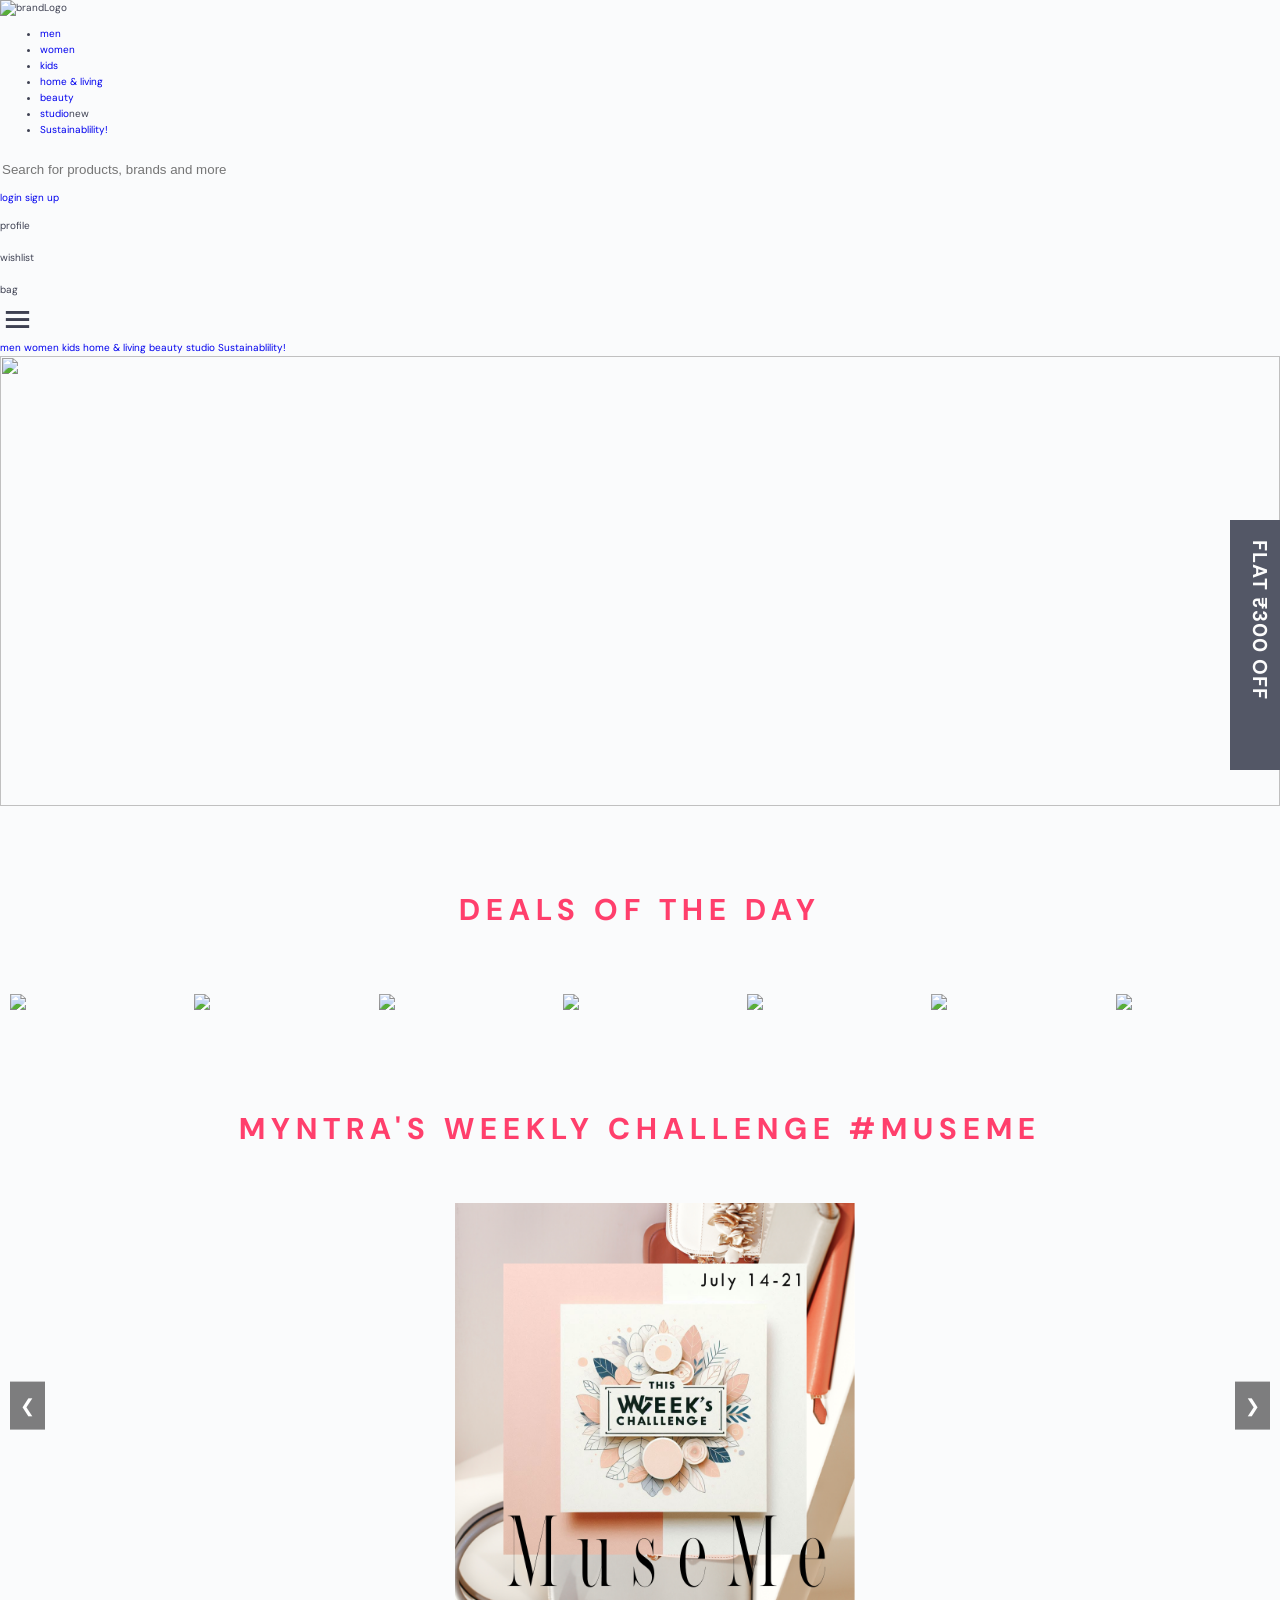
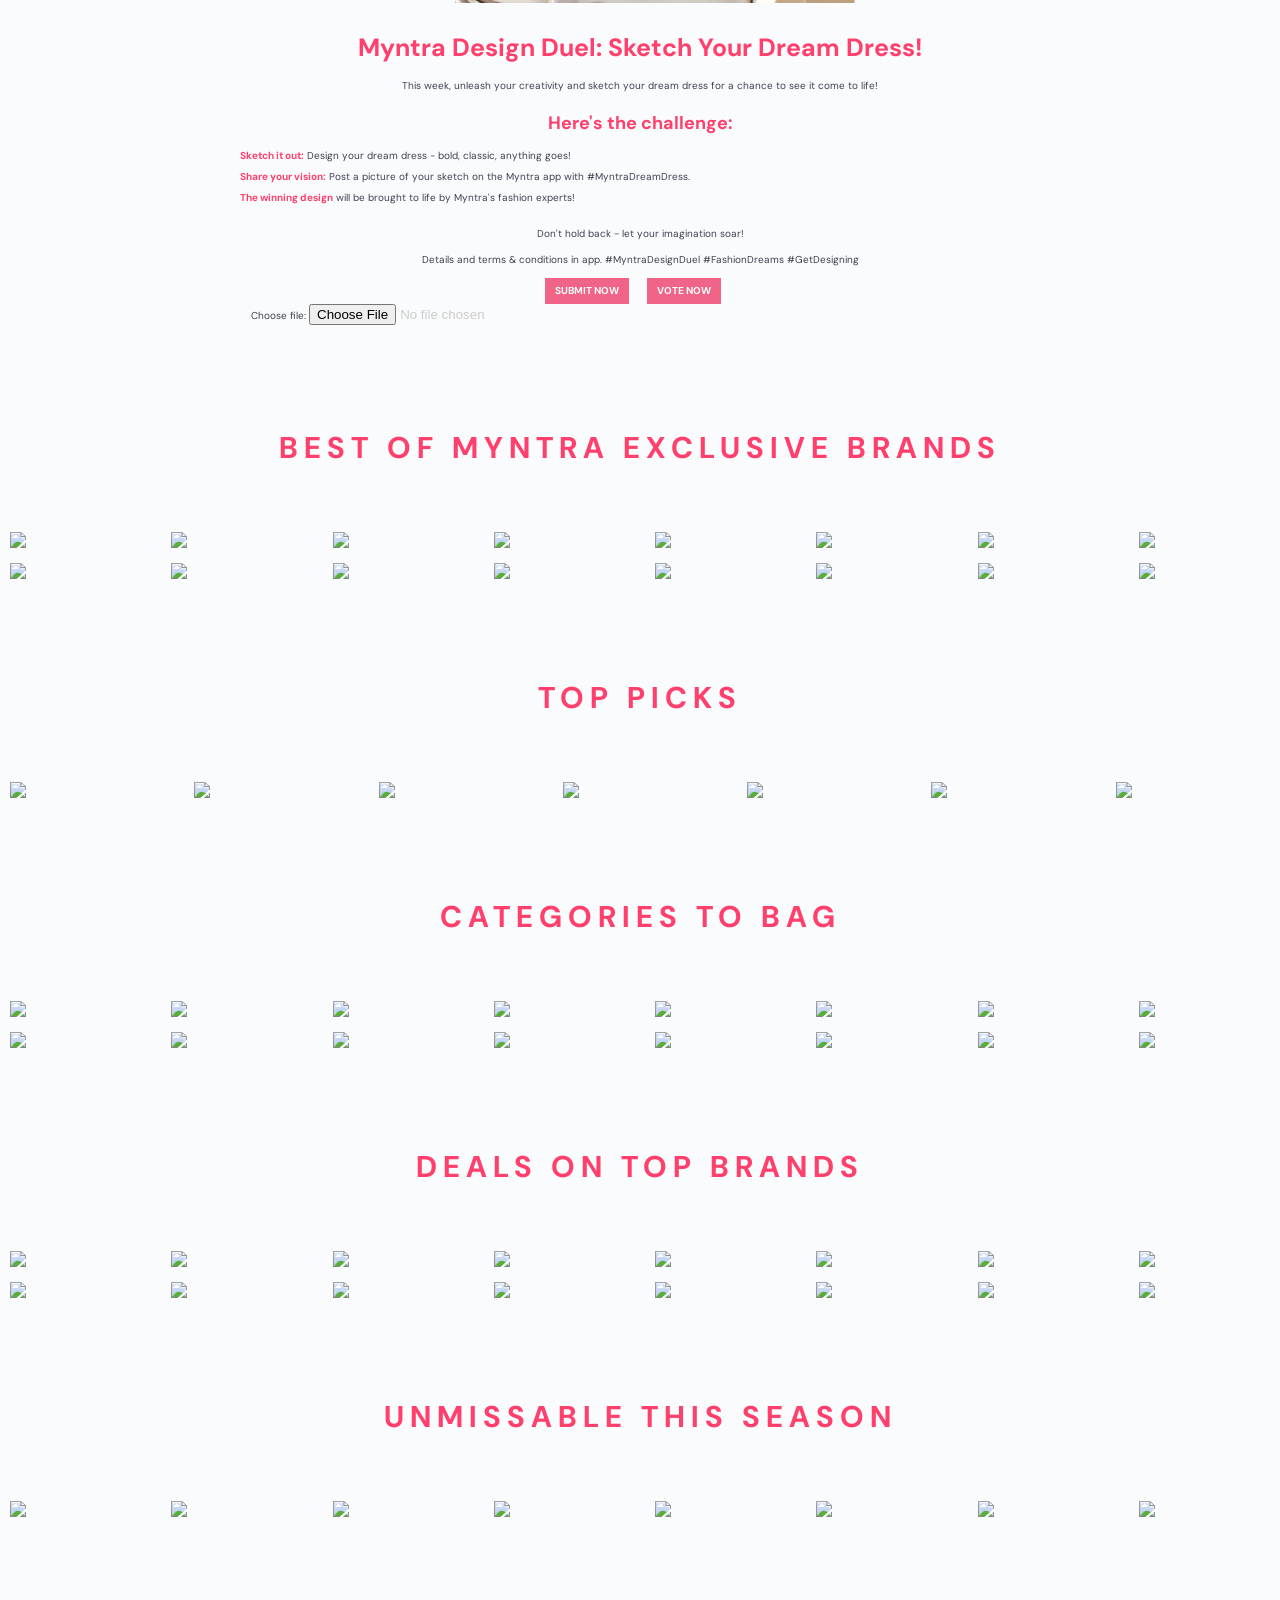
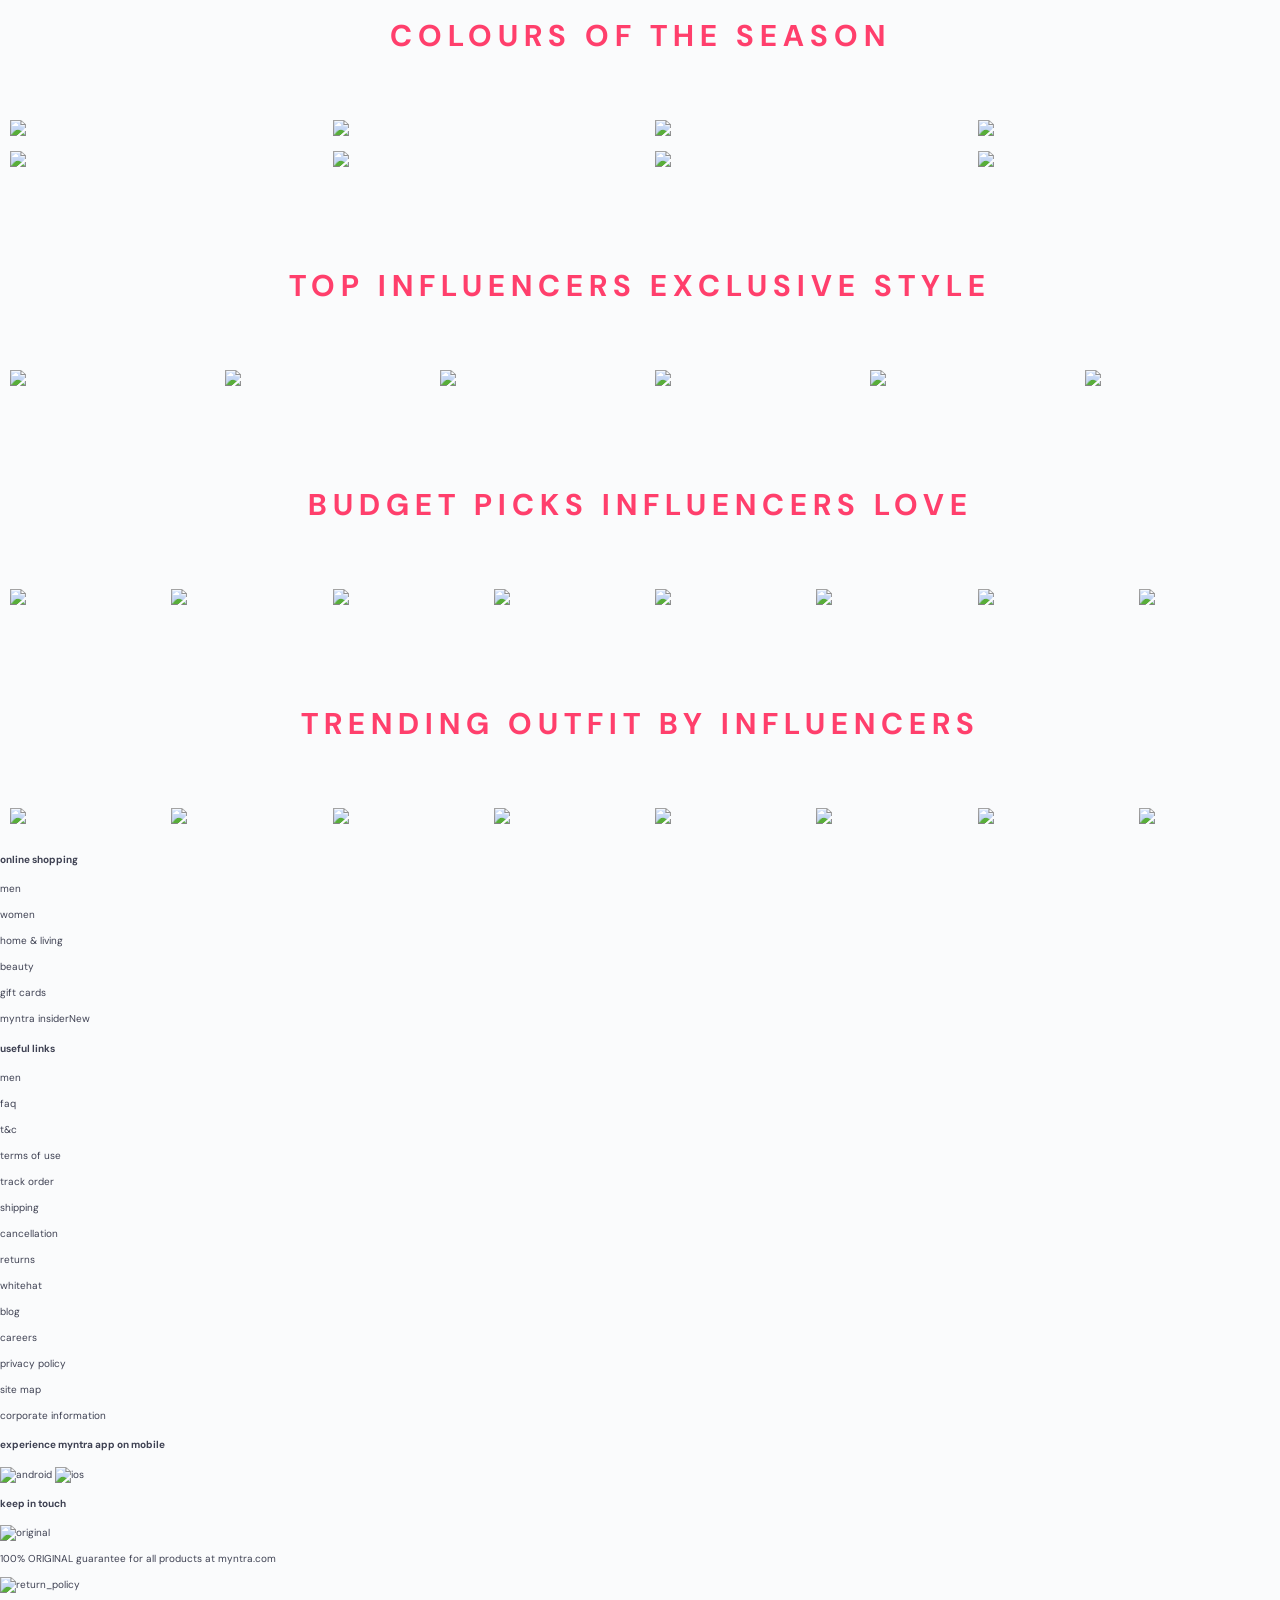
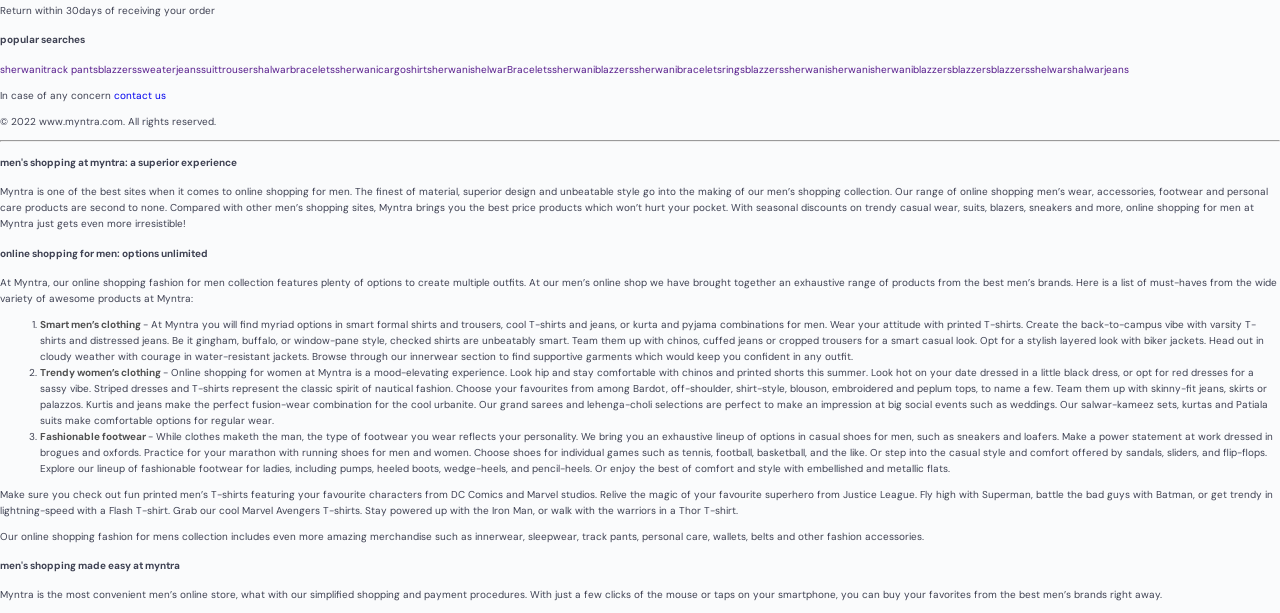
==== myntra/Landingpage/index.html @ 6e0d0359 "Add files via upload" ====
<!DOCTYPE html>
<html lang="en">

<head>
    <meta charset="UTF-8">
    <meta http-equiv="X-UA-Compatible" content="IE=edge">
    <meta name="viewport" content="width=device-width, initial-scale=1.0">
    <title>www.myntra.com</title>
     <!-- FAVICON -->
     <link rel="shortcut icon" type="image/png" href="/Common Files/image/favicon.png">
    <!-- ALL CSS LINK -->
    <link rel="stylesheet" href="/Common Files/style.css">
    <link href='https://unpkg.com/boxicons@2.1.2/css/boxicons.min.css' rel='stylesheet'>
    <link rel="stylesheet" href="navbar.css">
    <link rel="stylesheet" href="header.css">
    <!-- FONT-AWESOME -->
    <script src="https://kit.fontawesome.com/72215895a8.js" crossorigin="anonymous"></script>
    <style>
        #section_1 img{
            width: unset;
        }
        ol > li > span{
            color: #505050;
            font-weight: 700;
        }
    </style>
</head>

<body>
    <div id="flatdiscount">
        <i id="sidePanel" class="fa-solid fa-caret-left"></i>
        <h1>FLAT ₹300 OFF</h1>
    </div>

    <!-- HEADER MENU SECTION -->
    <header>
        <div id="logo">
            <img src="/Common Files/image/myntra-removebg-preview.png" alt="brandLogo" id="landingPage">
        </div>
        <ul id="nav_bar">
            <li id="megamenu_container"><a href="../Homepages/menHomePage.html">men</a></li>
            <li><a href="../Homepages/womenHomePage.html">women</a></li>
            <li><a href="#">kids</a></li>
            <li><a href="../Homepages/homeLiving.html">home & living</a></li>
            <li><a href="#">beauty</a></li>
            <li id="studio"><a href="#">studio</a><span>new</span></li>
            <li><a href="../Homepages/sustainability.html">Sustainablility!</a></li>
        </ul> 
        <div id="search">
            <input type="text" id="search_bar" placeholder="Search for products, brands and more">
            <i class="fa-solid fa-magnifying-glass" id="search_icon"></i>
        </div>
        <div id="right_icon">
            <div id="reggDropdown">
                <!-- DROPDOWN MENU TO BE CREATED FOR LOGIN AND SIGNUP -->
              <div id="drop">
                  <a href="/Profile/profile.html" class="dropList">login</a>
                  <a href="/Profile/signup.html" class="dropList">sign up</a>
              </div>

              <i class="fa-regular fa-user"></i>
              <span>profile</span>
          </div>
            <div>
                <i class="fa-regular fa-heart"></i>
                <span>wishlist</span>
            </div>
            <div>
                <i class="fa-solid fa-bag-shopping"></i>
                <span>bag</span>
            </div>
        </div>
                   <!-- TOGGLE MENU -->
                   <div id="toggle">
                    <i class='bx bx-menu dropbtn' onclick="myFunction()"></i>
                    <div id="myDropdown" class="dropdown-content">
                        <div class="top">
                            <a href="../Homepages/menHomePage.html">men</a>
                            <a href="../Homepages/womenHomePage.html">women</a>
                            <a href="#">kids</a>
                            <a href="../Homepages/homeLiving.html">home & living</a>
                            <a href="#">beauty</a>
                            <a href="#">studio</a>
                            <a href="../Homepages/sustainability.html">Sustainablility!</a>
                        </div>
                        <div class="bottom">
                            <i class="fa-regular fa-user fa_user" id="profile"></i>
                            <i class="fa-regular fa-heart fa_wishlist"></i>
                            <i class="fa-solid fa-bag-shopping fa_cart"></i>
                        </div>               
                    </div>
                </div>
    </header>

    
    <div class="slider">
        <div class="slides">
            <!--radio buttons start-->
            <input type="radio" name="radio-btn" id="radio1">
            <input type="radio" name="radio-btn" id="radio2">
            <input type="radio" name="radio-btn" id="radio3">
            <input type="radio" name="radio-btn" id="radio4">

            <!--slide images start-->
            <div class="slide first">
                <img src="https://assets.myntassets.com/f_webp,w_980,c_limit,fl_progressive,dpr_2.0/assets/images/2022/3/28/4ac3be4b-f02c-4106-8dc9-be1898a81def1648463267842-Desktop-Banner-----1920x504.jpg"  
                alt="">
            </div>
            <div class="slide">
                <img src="https://assets.myntassets.com/f_webp,w_980,c_limit,fl_progressive,dpr_2.0/assets/images/2022/3/17/8f1a79c7-3f11-4608-9f31-30a03a606cb41647537798522-SS22-DesktopBanners-Unisex.jpg"
                alt="">
            </div>
            <div class="slide">
                <img src="https://assets.myntassets.com/f_webp,w_980,c_limit,fl_progressive,dpr_2.0/assets/images/2022/3/17/1439d458-3f9b-4a49-830c-a47a126bb9311647456798699-Roadster_Desk_Banner.jpg"
                alt="">
            </div>
            <div class="slide">
                <img src="https://assets.myntassets.com/f_webp,w_980,c_limit,fl_progressive,dpr_2.0/assets/images/2022/3/17/52df3f93-8d0f-412d-b416-fc665706199d1647456798690-Casual-Shoes_Dk.jpg"
                alt="">
            </div>
        </div>

        <!--manual navigation start-->
        <div class="navigation-manual">
            <label for="radio1" class="manual-btn"></label>
            <label for="radio2" class="manual-btn"></label>
            <label for="radio3" class="manual-btn"></label>
            <label for="radio4" class="manual-btn"></label>
        </div>
    </div>


    <h1>DEALS OF THE DAY</h1>
    <div id="deals">

    </div>
    <h1>MYNTRA's WEEKLY CHALLENGE #MuseMe</h1>
    <div class="carousel">
        <div class="carousel-inner">
            <div class="carousel-item">
                <img src="../Common Files/image/2.png" alt="Slide 1">
            </div>
            <div class="carousel-item">
                <img src="../Common Files/image/3.png" alt="Slide 2">
            </div>
            <div class="carousel-item">
                <img src="../Common Files/image/winner.png" alt="Slide 3">
            </div>
        </div>
        <style>
            body {
                font-family: Arial, sans-serif;
                margin: 0;
                padding: 0;
                background-color: #f0f0f0;
            }
            .container {
                max-width: 1200px;
                margin: 0 auto;
                padding: 20px;
            }
            h1 {
                text-align: center;
                color: #333;
                font-size: 2.5em;
                margin-bottom: 30px;
            }
            .static-image {
                width: 100%;
                margin-bottom: 20px;
            }
            .static-image img {
                width: 100%;
                height: auto;
                border-radius: 10px;
            }
            .carousel {
                position: relative;
                width: 100%;
                overflow: hidden;
            }
            .carousel-inner {
                display: flex;
                transition: transform 0.5s ease;
            }
            .carousel-item {
                flex: 0 0 100%;
                padding: 0 15px;
            }
            .carousel-item img {
                width: 100%;
                height: 400px;
                object-fit: contain;
                border-radius: 10px;
            }
            .carousel-control {
                position: absolute;
                top: 50%;
                transform: translateY(-50%);
                background-color: rgba(0, 0, 0, 0.5);
                color: white;
                padding: 10px;
                text-decoration: none;
                font-size: 18px;
            }
            .carousel-control.left { left: 10px; }
            .carousel-control.right { right: 10px; }
        </style>
    
        
        <a href="javascript:void(0);" class="carousel-control left" onclick="moveCarousel(-1)">&#10094;</a>
        <a href="javascript:void(0);" class="carousel-control right" onclick="moveCarousel(1)">&#10095;</a>
    </div>
    
    <script>
        let currentIndex = 0;
        function moveCarousel(step) {
            const items = document.querySelectorAll('.carousel-item');
            currentIndex = (currentIndex + step + items.length) % items.length;
            const newTransform = -currentIndex * 100;
            document.querySelector('.carousel-inner').style.transform = `translateX(${newTransform}%)`;
        }
    </script>
    <div class="container">
        <style>
            body {
                font-family: 'DM Sans', sans-serif;
                line-height: 1.6;
                background-color: #fafbfc;
                color: #3e4152;
                margin: 0;
                padding: 0;
            }
            .container {
                max-width: 800px;
                margin: 2rem auto;
                padding: 0 1rem;
                text-align: center;
            }
            h1 {
                font-size: 2.5rem;
                margin-bottom: 1rem;
                color: #ff3f6c;
            }
            h2 {
                font-size: 1.8rem;
                margin-bottom: 1rem;
                color: #ff3f6c;
            }
            .bullet-points {
                margin-bottom: 2rem;
                text-align: left;
            }
            .bullet-points ul {
                list-style: none;
                padding-left: 0;
            }
            .bullet-points ul li {
                margin-bottom: 0.5rem;
            }
            .bullet-points ul li strong {
                font-weight: bold;
                color: #ff3f6c;
            }
            .buttons {
                margin-top: 1rem;
            }
            .btn {
                display: inline-block;
                padding: 0.5rem 1rem;
                margin-right: 1.5rem;
                background-color: #ef6487;
                color: #fff;
                text-decoration: underline;
                text-transform: uppercase;
                font-weight: bold;
                border: indigo;
                cursor: pointer;
                transition: background-color 0.3s ease;
            }
            .btn:hover {
                background-color: ##ff3f6c;
            }
            @media (max-width: 768px) {
                .container {
                    padding: 0 2rem;
                }
            }
        </style>
        
        <h1>Myntra Design Duel: Sketch Your Dream Dress!</h1>
        <p>This week, unleash your creativity and sketch your dream dress for a chance to see it come to life!</p>
        
        <h2>Here's the challenge:</h2>
        <div class="bullet-points">
            <ul>
                <li><strong>Sketch it out:</strong> Design your dream dress - bold, classic, anything goes!</li>
                <li><strong>Share your vision:</strong> Post a picture of your sketch on the Myntra app with #MyntraDreamDress.</li>
                <li><strong>The winning design</strong> will be brought to life by Myntra's fashion experts!</li>
            </ul>
        </div>
        
        <p>Don't hold back - let your imagination soar!</p>
        <p>Details and terms & conditions in app. #MyntraDesignDuel #FashionDreams #GetDesigning</p>

        <div class="buttons">
            <a href="#" class="btn">Submit Now</a>
            <a href="../Homepages/voting.html" class="btn">Vote Now</a>
            
        </div>
        <div class="radio-btn">
            <label for="image">Choose file:</label>
            <input type="file" id="image" name="image" accept="image/*">
        </div>
    </div>

    <h1>BEST OF MYNTRA EXCLUSIVE BRANDS</h1>
    <div id="best">
    </div>
    <h1>TOP PICKS</h1>
    <div id="top">
    </div>
    <h1>CATEGORIES TO BAG</h1>
    <div id="categories">
    </div>
    <h1>DEALS ON TOP BRANDS</h1>
    <div id="dealsTop">
    </div>
    <h1>UNMISSABLE THIS SEASON</h1>
    <div id="unmissable">
    </div>
    <h1>COLOURS OF THE SEASON</h1>
    <div id="colours">

    </div>
    <h1>TOP INFLUENCERS EXCLUSIVE STYLE</h1>
    <div id="topInfluencers"></div>
    <h1>BUDGET PICKS INFLUENCERS LOVE</h1>
    <div id="budget"></div>
    <h1>TRENDING OUTFIT BY INFLUENCERS</h1>
    <div id="trending">
    </div>

   
          <!-- FOOTER SECTION -->
          <footer>
            <section id="section_1">
                <div id="left">
                    <div>
                        <h4>online shopping</h4>
                        <p>men</p>
                        <p>women</p>
                        <p>home & living</p>
                        <p>beauty</p>
                        <p>gift cards</p>
                        <p>myntra insider<span id="latest">New</span></p>
                    </div>
                    <div>
                      <h4>useful links</h4>
                      <p>men</p>
                      <p>faq</p>
                      <p>t&c</p>
                      <p>terms of use</p>
                      <p>track order</p>
                      <p>shipping</p>
                      <p>cancellation</p>
                      <p>returns</p>
                      <p>whitehat</p>
                      <p>blog</p>
                      <p>careers</p>
                      <p>privacy policy</p>
                      <p>site map</p>
                      <p>corporate information</p>
                    </div>
                    <div>
                        <h4>experience myntra app on mobile</h4>
                        <img src="https://bit.ly/3LluZ4L" alt="android">
                        <img src="https://bit.ly/3DmWQys" alt="ios">
                        <h4 id="social_connect">keep in touch</h4>
                        <div>
                          <i class="fa-brands fa-facebook-square"></i>
                          <i class="fa-brands fa-twitter-square"></i>
                          <i class="fa-brands fa-youtube"></i>
                          <i class="fa-brands fa-instagram"></i>
                        </div>
                    </div>
                </div>
                <div id="right">
                    <div>
                        <img src="https://bit.ly/3JPiL47" alt="original">
                        <p> <span>100% ORIGINAL</span> guarantee for all products at myntra.com</p>
                    </div>
                    <div>
                        <img src="https://bit.ly/3uBalH4" alt="return_policy">
                        <p><span>Return within 30days</span> of receiving your order</p>
                    </div>
                </div>
            </section>
            <section id="section_2">
                <h4>popular searches</h4>
                <div></div>
            </section>
            <section id="section_3">
              <a href="">sherwani</a><a href="">track pants</a><a href="">blazzers</a><a href="">sweater</a><a href="">jeans</a><a href="">suit</a><a href="">trouser</a><a href="">shalwar</a><a href="">bracelets</a><a href="">sherwani</a><a href="">cargo</a><a href="">shirt</a><a href="">sherwani</a><a href="">shelwar</a><a href="">Bracelets</a><a href="">sherwani</a><a href="">blazzers</a><a href="">sherwani</a><a href="">bracelets</a><a href="">rings</a><a href="">blazzers</a><a href="">sherwani</a><a href="">sherwani</a><a href="">sherwani</a><a href="">blazzers</a><a href="">blazzers</a><a href="">blazzers</a><a href="">shelwar</a><a href="">shalwar</a><a href="">jeans</a>
            </section>
            <section id="section_4">
                <p>In case of any concern <a href="#"> contact us</a></p>
                <p>&#169; 2022 www.myntra.com. All rights reserved.</p>
            </section>
            <hr>
           <section id="section_5">
               <h4>men's shopping at myntra: a superior experience</h4>
               <p>Myntra is one of the best sites when it comes to online shopping for men. The finest of material, superior design and unbeatable style go into the making of our men’s shopping collection. Our range of online shopping men’s wear, accessories, footwear and personal care products are second to none. Compared with other men’s shopping sites, Myntra brings you the best price products which won’t hurt your pocket. With seasonal discounts on trendy casual wear, suits, blazers, sneakers and more, online shopping for men at Myntra just gets even more irresistible!
              </p>
           </section>
           <section id="section_6">
               <h4>online shopping for men: options unlimited</h4>
               <p>At Myntra, our online shopping fashion for men collection features plenty of options to create multiple outfits. At our men’s online shop we have brought together an exhaustive range of products from the best men’s brands. Here is a list of must-haves from the wide variety of awesome products at Myntra:</p>
               <div>
               <ol>
                   <li> <span> Smart men’s clothing </span> - At Myntra you will find myriad options in smart formal shirts and trousers, cool T-shirts and jeans, or kurta and pyjama combinations for men. Wear your attitude with printed T-shirts. Create the back-to-campus vibe with varsity T-shirts and distressed jeans. Be it gingham, buffalo, or window-pane style, checked shirts are unbeatably smart. Team them up with chinos, cuffed jeans or cropped trousers for a smart casual look. Opt for a stylish layered look with biker jackets. Head out in cloudy weather with courage in water-resistant jackets. Browse through our innerwear section to find supportive garments which would keep you confident in any outfit.</li>
                   <li> <span> Trendy women’s clothing </span>- Online shopping for women at Myntra is a mood-elevating experience. Look hip and stay comfortable with chinos and printed shorts this summer. Look hot on your date dressed in a little black dress, or opt for red dresses for a sassy vibe. Striped dresses and T-shirts represent the classic spirit of nautical fashion. Choose your favourites from among Bardot, off-shoulder, shirt-style, blouson, embroidered and peplum tops, to name a few. Team them up with skinny-fit jeans, skirts or palazzos. Kurtis and jeans make the perfect fusion-wear combination for the cool urbanite. Our grand sarees and lehenga-choli selections are perfect to make an impression at big social events such as weddings. Our salwar-kameez sets, kurtas and Patiala suits make comfortable options for regular wear.

                  </li>
                   <li> <span> Fashionable footwear </span> - While clothes maketh the man, the type of footwear you wear reflects your personality. We bring you an exhaustive lineup of options in casual shoes for men, such as sneakers and loafers. Make a power statement at work dressed in brogues and oxfords. Practice for your marathon with running shoes for men and women. Choose shoes for individual games such as tennis, football, basketball, and the like. Or step into the casual style and comfort offered by sandals, sliders, and flip-flops. Explore our lineup of fashionable footwear for ladies, including pumps, heeled boots, wedge-heels, and pencil-heels. Or enjoy the best of comfort and style with embellished and metallic flats.
                </li>
               </ol>
              </div>
               <p>Make sure you check out fun printed men’s T-shirts featuring your favourite characters from DC Comics and Marvel studios. Relive the magic of your favourite superhero from Justice League. Fly high with Superman, battle the bad guys with Batman, or get trendy in lightning-speed with a Flash T-shirt. Grab our cool Marvel Avengers T-shirts. Stay powered up with the Iron Man, or walk with the warriors in a Thor T-shirt.</p>
               <p>Our online shopping fashion for mens collection includes even more amazing merchandise such as innerwear, sleepwear, track pants, personal care, wallets, belts and other fashion accessories.</p>
           </section>
           <section id="section_6">
               <h4>men's shopping made easy at myntra</h4>
               <p>Myntra is the most convenient men’s online store, what with our simplified shopping and payment procedures. With just a few clicks of the mouse or taps on your smartphone, you can buy your favorites from the best men’s brands right away.</p>
           </section>
        </footer>
</body>

</html>
<script src="deals.js"></script>
<script src="/Common Files/headerMenu.js"></script>
<script src="/Common Files/corousel.js"></script>
<script src="../Common Files/hyperlinks.js"></script>
---- myntra/Landingpage/navbar.css ----
@import url('https://fonts.googleapis.com/css2?family=DM+Sans:wght@400;500;700&display=swap');

:root{
    font-size: 62.5%;
    --primaryFont : 'DM Sans', sans-serif;
    --charSpace : 6px; 
    --primaryColor : #3e4152;
    --secondaryColor : #fafbfc;
}
body{
    font-family: var(--primaryFont);
    scroll-behavior: smooth;
}
#navbar{
    background-color: white;
    font-family:Whitney;
    width: 100%;
    height: 80px;
    display: flex;
    align-items: center;
    justify-content:space-around;
    box-sizing: border-box;
    padding: 35px;
    box-shadow: rgba(17, 17, 26, 0.1) 0px 1px 0px;;
    font-size: 14px;
    line-height: 20px;
    color:#545766;
    font-weight: bolder;
}

#myntraIcon{
    height: 60px;
    width:  60px;
    
}
#searchbar{
    display: flex;
    width: 30%;
    background-color: #f5f5f6;
    color: gray;
    text-align: center;
    box-sizing: border-box;
    border-radius:5px;
    justify-content: space-evenly;
}
#searchbar:hover{
   background: white;
}
#magGlass{
    padding: 10px;
}
#profile,#wishlist,#bag{
text-align: center;
color: #6c2632;

}
#profile>p,#wishlist>p,#bag>p{
    margin-top: -0px;
    font-size: 12px;
    color: black;
}
#profile>a>i,#wishlist>a>i,#bag>a>i{
    color:gray;
}
img~a>div{
    color:black;
}
a:link{
    text-decoration: none;
}
a>div{
    color: black;
}

input {
    background-color: transparent;
    border: 0px solid;
    height: 40px;
    width: 90%;
    color: #CCC;
}
textarea:focus,input:focus
{
    outline: none;
}
i{
    font-size:20px;  
}
img{
    width: 100%;
}

/* TOGGLE BAR */
.bx{
    font-size: 3.5rem;
}
---- myntra/Landingpage/header.css ----
@import url('https://fonts.googleapis.com/css2?family=DM+Sans:wght@400;500;700&display=swap');

:root{
    font-size: 62.5%;
    --primaryFont : 'DM Sans', sans-serif;
    --charSpace : 6px; 
    --primaryColor : #3e4152;
    --secondaryColor : #fafbfc;
}
body{
    font-family: var(--primaryFont);
    scroll-behavior: smooth;
}
.slider{
    width: 100%;
    height: 450px;
    overflow: hidden;
}
  
.slides{
    width: 500%;
    height: 100%;
    display: flex;
}
  
.slides input{
    display: none;
}
  
.slide{
    width: 20%;
    transition: 800ms;
}
  
.slide img{
    width: 100%;
    height: 100%;
}



#flatdiscount{
    position :fixed;
    right: 0px;
    bottom: 130px;
    width: 50px;
    height: 250px;
    box-sizing:border-box;
    padding-left: 10px;
    background-color: #535766;
    color: #fff;
    letter-spacing:1px;
}
#sidePanel{
    font-size:30px;
    color: #fcfcfc;
}
#flatdiscount>h1{
    writing-mode: vertical-lr;
    height: 200px;
    text-align: center;
    margin:auto;
    font-size: 20px;
    font-weight: bolder;
    color: #fcfcfc;
   
}
body>h1{
    margin: 50px 25px;
    margin-top:8rem;
    font-size: 3rem;
    text-transform: uppercase;
    letter-spacing: var(--charSpace);
}
#adDiv
{
   margin-top:50px;
}

#deals, 
#best, 
#top, 
#categories, 
#dealsTop, 
#unmissable, 
#colours, 
#topInfluencers, 
#budget, 
#trending{
    width: 100%;
    padding: 1rem;
    display: grid;
    gap: 1rem;
}



#deals{
    margin: auto;  
}
#deals, 
#top{
    grid-template-columns: repeat(7,auto);
    grid-template-columns: repeat(7,auto);
}
#best,#categories, 
#dealsTop, 
#unmissable, 
#budget, 
#trending {
    grid-template-columns: repeat(8,auto);
}

#colours{
    grid-template-columns: repeat(4,auto);
    
}
#topInfluencers{
    grid-template-columns: repeat(6,auto);
   
}


@media only screen and (min-width: 551px) and (max-width: 850px) {
    .slider {
      height: 250px;
    }
    .navigation-manual{
        margin-top: 2.5rem;
    }

    #deals{
        grid-template-columns: repeat(4, 1fr);
        grid-template-rows: repeat(2, auto);

    }
  
    #best{
        grid-template-columns: repeat(4, 1fr);
        grid-template-rows: repeat(4, auto);
    }
    #top{
        grid-template-columns: repeat(4, 1fr);
        grid-template-rows: repeat(2, auto);
    }
    #categories{
        grid-template-columns: repeat(4, 1fr);
        grid-template-rows: repeat(4,auto);
    }
    #dealsTop{
        grid-template-columns: repeat(4, 1fr);
        grid-template-rows: repeat(4,auto);
        
    }
    #unmissable{
        grid-template-columns: repeat(4, 1fr);
        grid-template-rows: repeat(2, auto);
      
    }
    #colours{
        grid-template-columns: repeat(2, 1fr);
        grid-template-rows: repeat(4, auto);
    }
    #topInfluencers{
        grid-template-columns: repeat(3, 1fr);
        grid-template-rows: repeat(2, auto);
    }
    #budget{
        grid-template-columns: repeat(4, 1fr);
        grid-template-rows: repeat(2, auto);
    }
    #trending{
        grid-template-columns: repeat(4, 1fr);
        grid-template-rows: repeat(2, auto);
    }
}
@media all and (max-width: 550px) {
    .slider{
        height: 250px;
    }
    #deals{
        grid-template-columns: repeat(2, 1fr);
        grid-template-rows: auto;
    }
    #deals img{
        width: 85%;
        display: block;
        margin: auto;
    }
    #deals > div:nth-child(7){
        border: 2px solid red;
        display: none;
    }
  
    #best{
        grid-template-columns: repeat(2, 1fr);
        grid-template-rows: auto;
        
    }
    #top{
        margin-top: auto;
        grid-template-columns: repeat(2, 1fr);
        grid-template-rows:auto;
    }
    #categories{
        grid-template-columns: repeat(2, 1fr);
        grid-template-rows: auto;
    }
    #dealsTop{
        grid-template-columns: repeat(2, 1fr);
        grid-template-rows: auto;
        
    }
    #unmissable{
        grid-template-columns: repeat(3, 1fr);
        grid-template-rows: auto;
      
    }
    #colours{
        grid-template-columns: repeat(2, 1fr);
        grid-template-rows: repeat(4, auto);
    }
    #topInfluencers{
        grid-template-columns: repeat(2, 1fr);
        grid-template-rows: auto;
        /* height:100px; */
    }
    #budget{
        grid-template-columns: repeat(3, 1fr);
        grid-template-rows: auto;
    }
    #trending{
        grid-template-columns: repeat(2, 1fr);
        grid-template-rows: auto;
    }
}
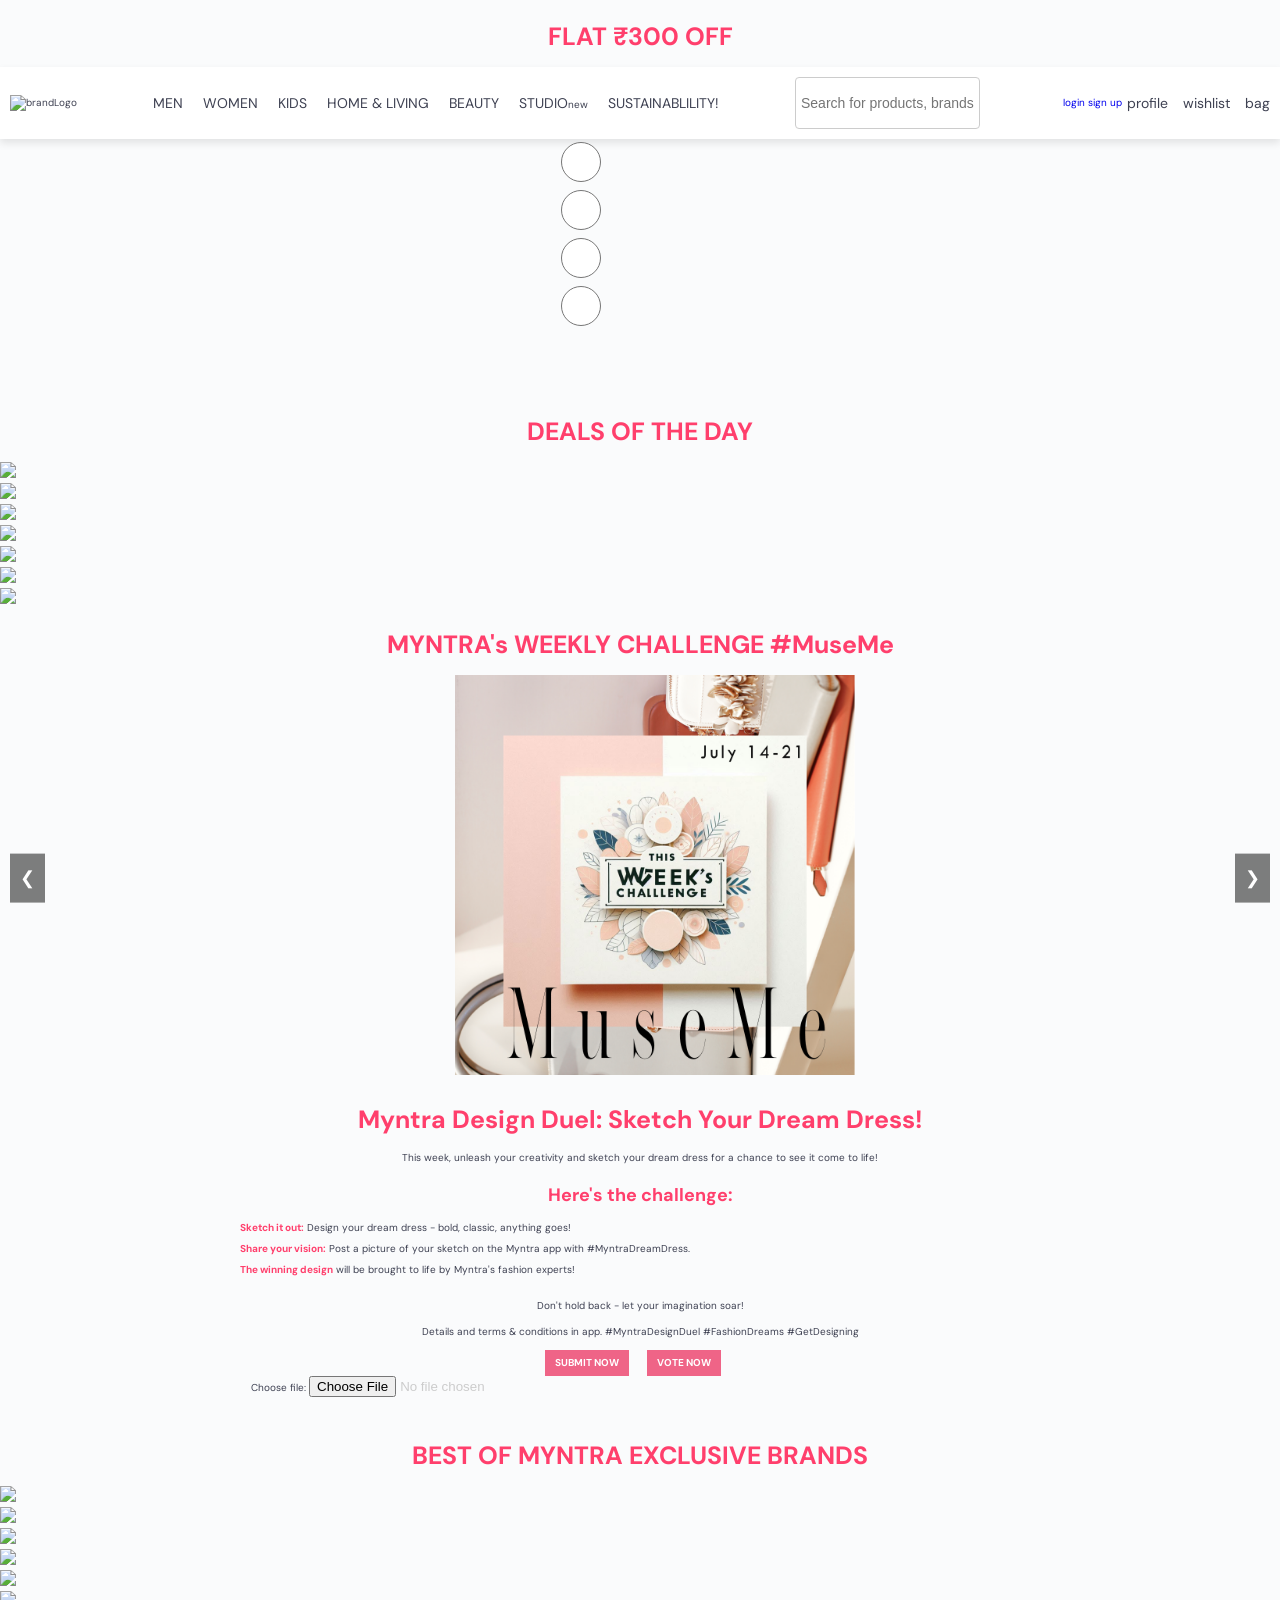
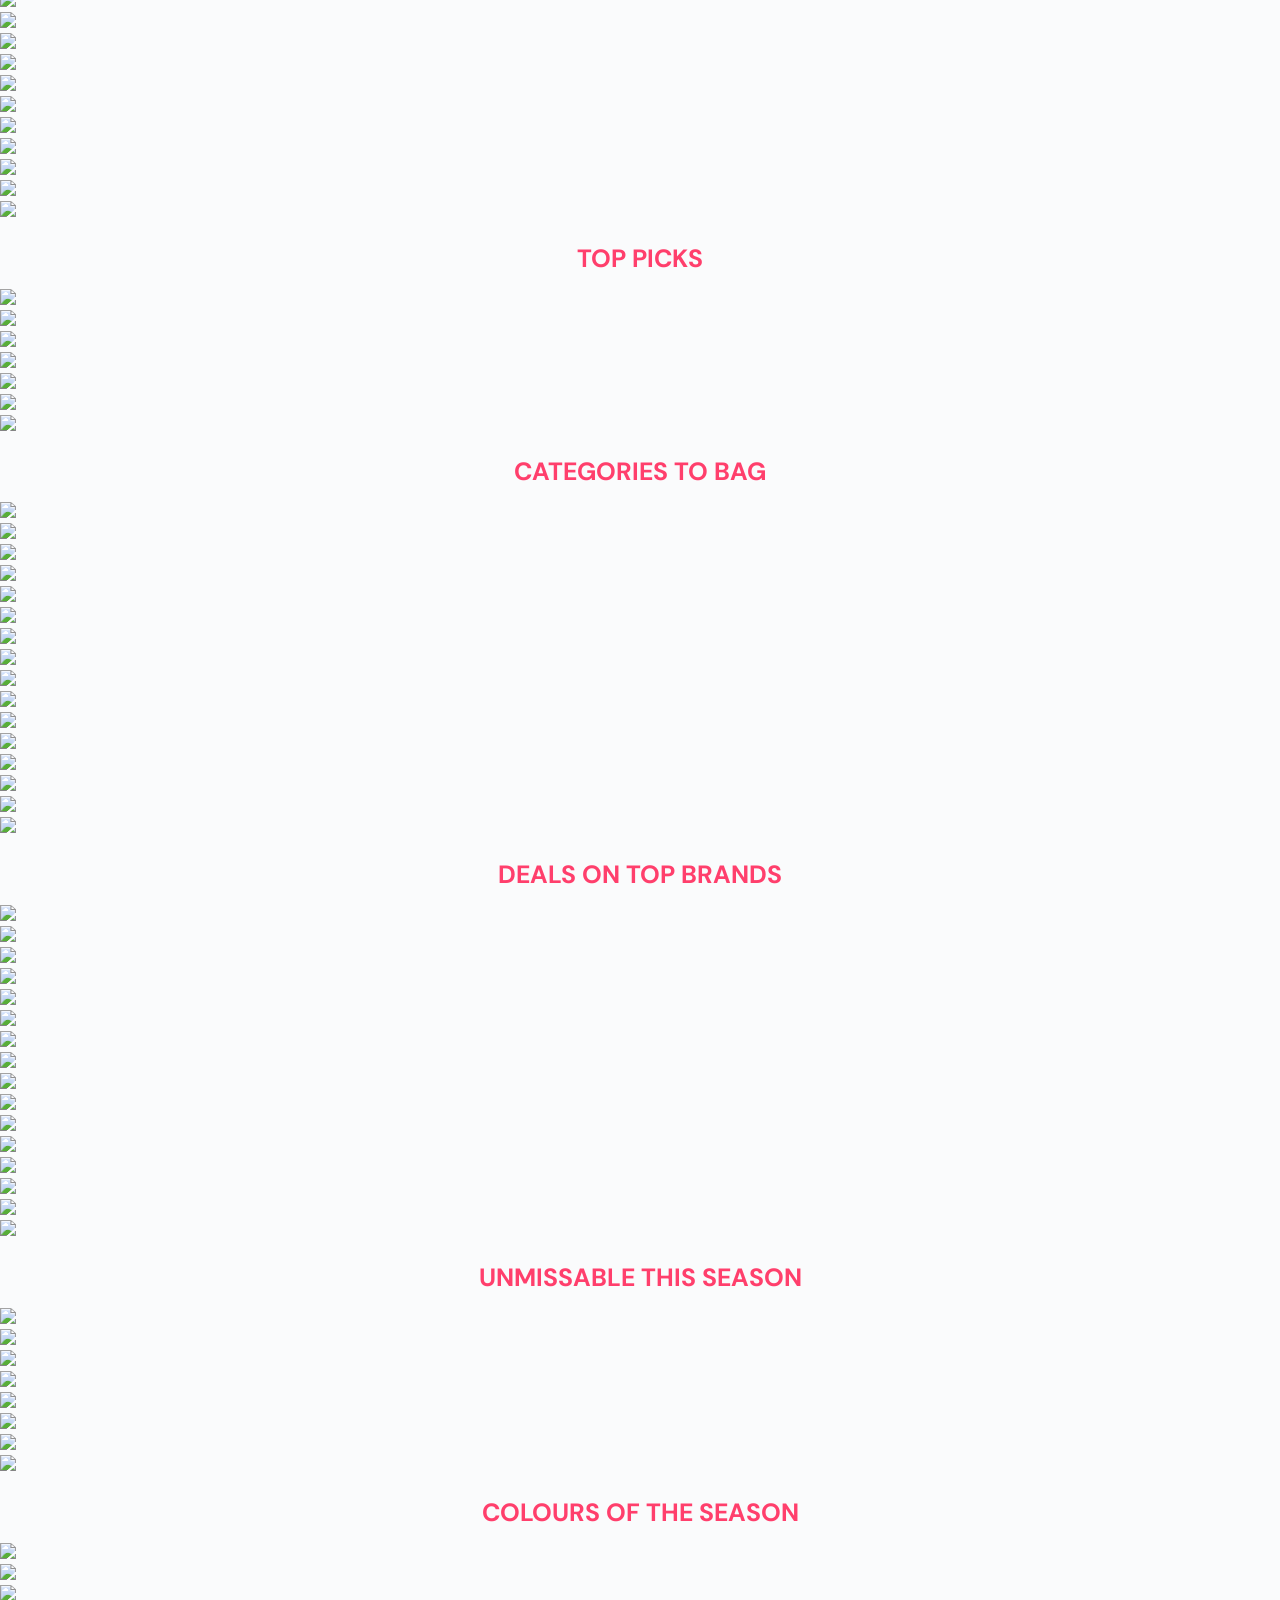
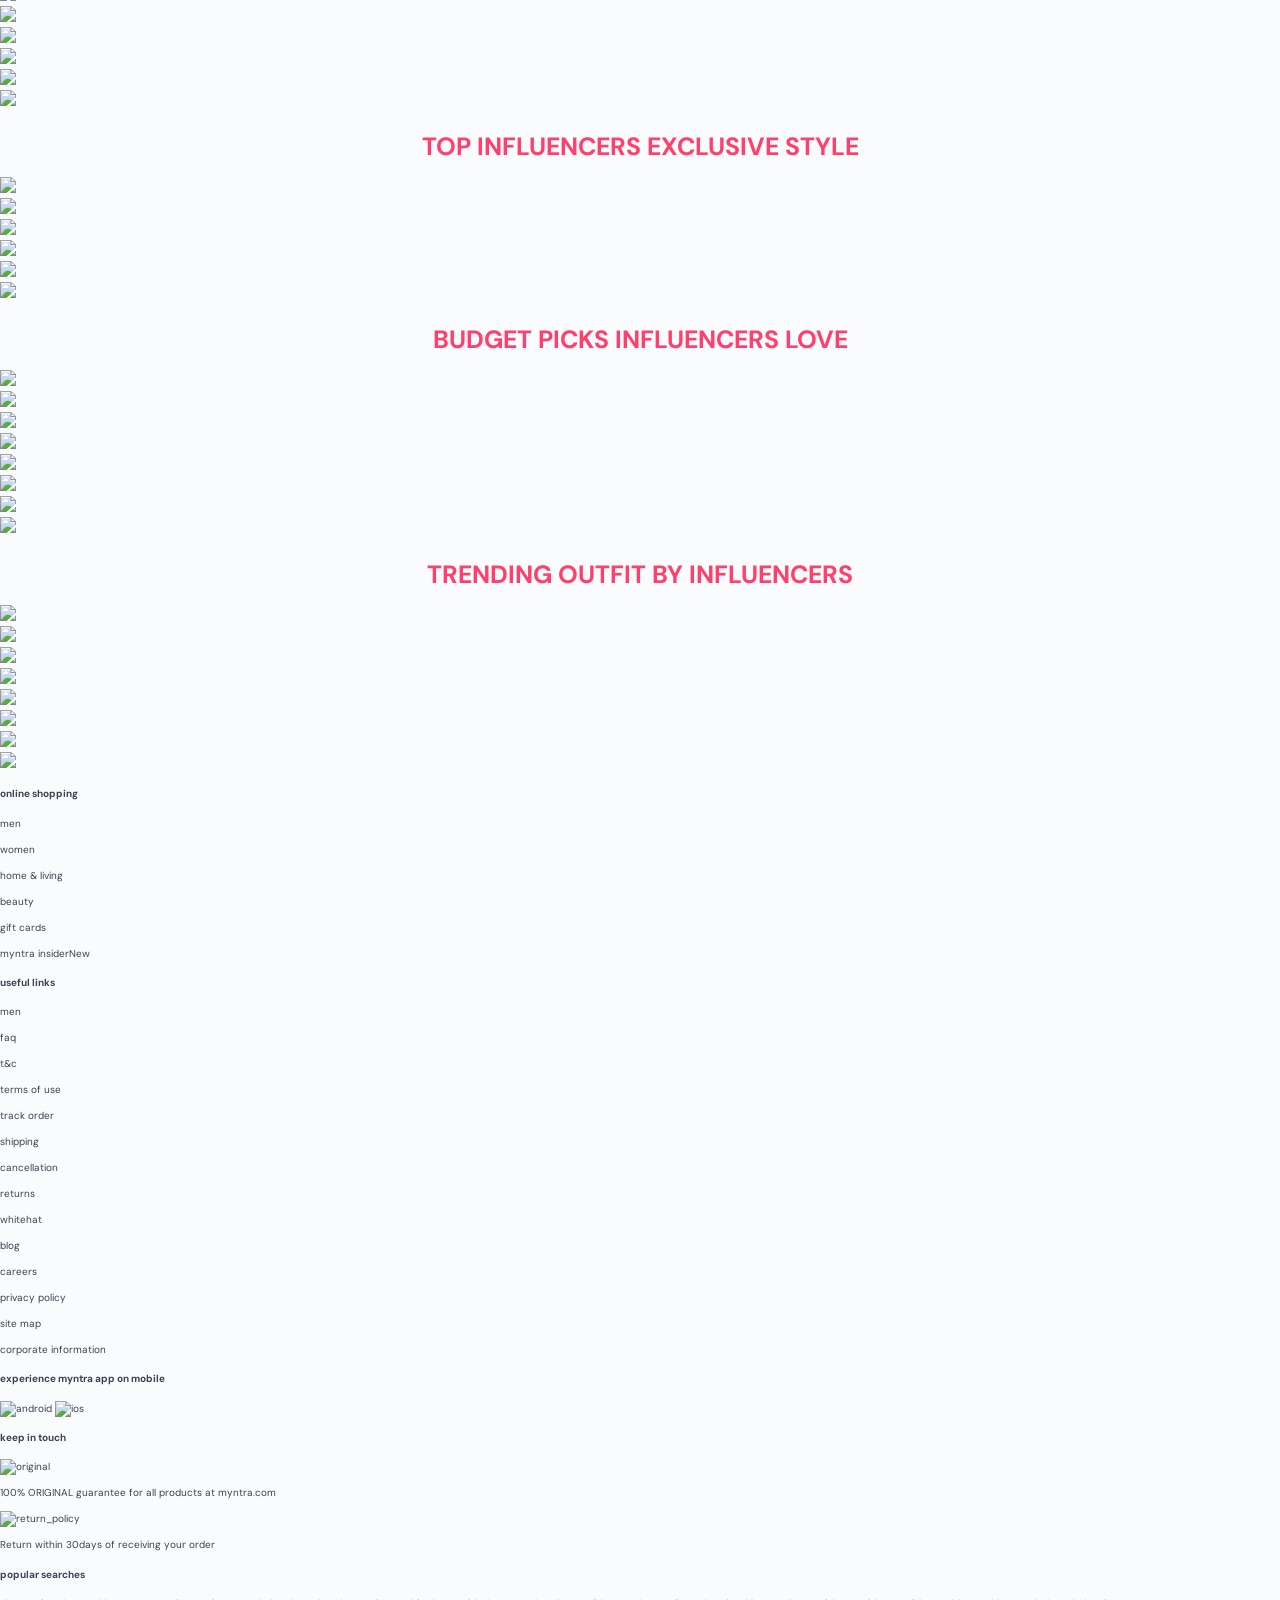
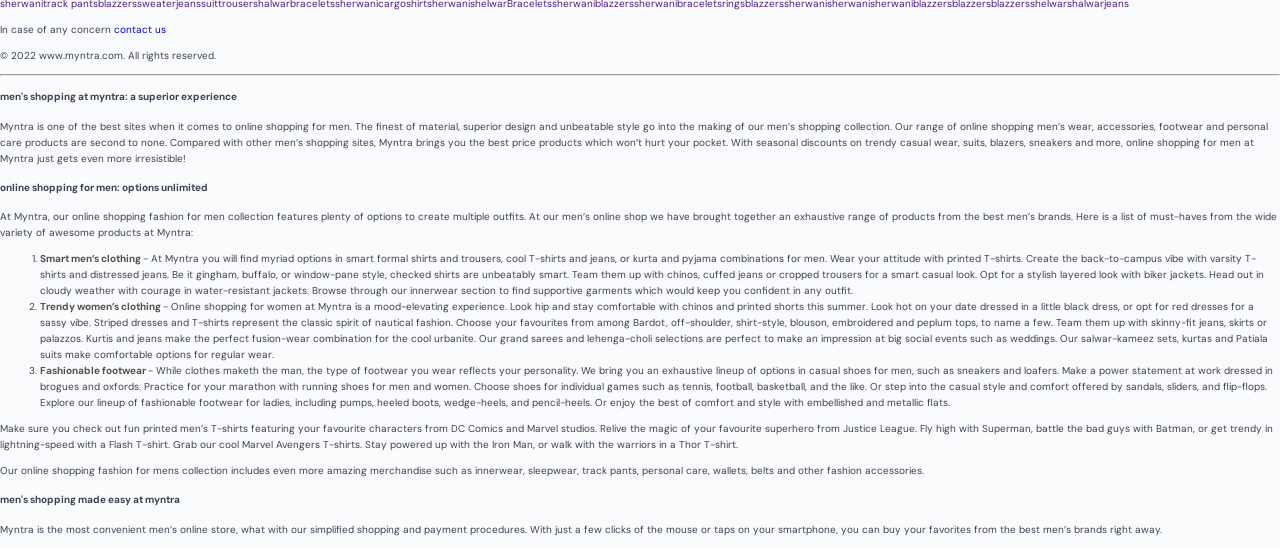
==== commit 3e8da75f: "Added Basic AR Functionality: Camera and Introduction for Stable VitON" ====
--- a/myntra/Landingpage/index.html
+++ b/myntra/Landingpage/index.html
@@ -9,12 +9,13 @@
      <!-- FAVICON -->
      <link rel="shortcut icon" type="image/png" href="/Common Files/image/favicon.png">
     <!-- ALL CSS LINK -->
-    <link rel="stylesheet" href="/Common Files/style.css">
-    <link href='https://unpkg.com/boxicons@2.1.2/css/boxicons.min.css' rel='stylesheet'>
     <link rel="stylesheet" href="navbar.css">
     <link rel="stylesheet" href="header.css">
+    <link rel="stylesheet" href="myntra/Common Files/style.css">
+    <link rel href='https://unpkg.com/boxicons@2.1.2/css/boxicons.min.css' rel='stylesheet'>
     <!-- FONT-AWESOME -->
     <script src="https://kit.fontawesome.com/72215895a8.js" crossorigin="anonymous"></script>
+    <script src = "toggle.js"></script>
     <style>
         #section_1 img{
             width: unset;
@@ -53,14 +54,13 @@
         <div id="right_icon">
             <div id="reggDropdown">
                 <!-- DROPDOWN MENU TO BE CREATED FOR LOGIN AND SIGNUP -->
-              <div id="drop">
-                  <a href="/Profile/profile.html" class="dropList">login</a>
-                  <a href="/Profile/signup.html" class="dropList">sign up</a>
-              </div>
-
-              <i class="fa-regular fa-user"></i>
-              <span>profile</span>
-          </div>
+                <div id="drop">
+                    <a href="myntra/Profile/profile.html" class="dropList">login</a>
+                    <a href="myntra/Profile/signup.html" class="dropList">sign up</a>
+                </div>
+                <i class="fa-regular fa-user"></i>
+                <span>profile</span>
+            </div>
             <div>
                 <i class="fa-regular fa-heart"></i>
                 <span>wishlist</span>
@@ -70,27 +70,28 @@
                 <span>bag</span>
             </div>
         </div>
-                   <!-- TOGGLE MENU -->
-                   <div id="toggle">
-                    <i class='bx bx-menu dropbtn' onclick="myFunction()"></i>
-                    <div id="myDropdown" class="dropdown-content">
-                        <div class="top">
-                            <a href="../Homepages/menHomePage.html">men</a>
-                            <a href="../Homepages/womenHomePage.html">women</a>
-                            <a href="#">kids</a>
-                            <a href="../Homepages/homeLiving.html">home & living</a>
-                            <a href="#">beauty</a>
-                            <a href="#">studio</a>
-                            <a href="../Homepages/sustainability.html">Sustainablility!</a>
-                        </div>
-                        <div class="bottom">
-                            <i class="fa-regular fa-user fa_user" id="profile"></i>
-                            <i class="fa-regular fa-heart fa_wishlist"></i>
-                            <i class="fa-solid fa-bag-shopping fa_cart"></i>
-                        </div>               
-                    </div>
+        <!-- TOGGLE MENU -->
+        <div id="toggle">
+            <i class='bx bx-menu dropbtn' onclick="myFunction()"></i>
+            <div id="myDropdown" class="dropdown-content">
+                <div class="top">
+                    <a href="../Homepages/menHomePage.html">men</a>
+                    <a href="../Homepages/womenHomePage.html">women</a>
+                    <a href="#">kids</a>
+                    <a href="../Homepages/homeLiving.html">home & living</a>
+                    <a href="#">beauty</a>
+                    <a href="#">studio</a>
+                    <a href="../Homepages/sustainability.html">Sustainablility!</a>
                 </div>
+                <div class="bottom">
+                    <i class="fa-regular fa-user fa_user" id="profile"></i>
+                    <i class="fa-regular fa-heart fa_wishlist"></i>
+                    <i class="fa-solid fa-bag-shopping fa_cart"></i>
+                </div>               
+            </div>
+        </div>
     </header>
+    
 
     
     <div class="slider">
@@ -279,7 +280,7 @@
                 transition: background-color 0.3s ease;
             }
             .btn:hover {
-                background-color: ##ff3f6c;
+                background-color: #ff3f6c;
             }
             @media (max-width: 768px) {
                 .container {
--- a/myntra/Landingpage/navbar.css
+++ b/myntra/Landingpage/navbar.css
@@ -93,4 +93,4 @@
 /* TOGGLE BAR */
 .bx{
     font-size: 3.5rem;
-}
+}
--- a/myntra/Landingpage/header.css
+++ b/myntra/Landingpage/header.css
@@ -1,236 +1,113 @@
-@import url('https://fonts.googleapis.com/css2?family=DM+Sans:wght@400;500;700&display=swap');
+header {
+    display: flex;
+    justify-content: space-between;
+    align-items: center;
+    padding: 1rem;
+    background-color: #fff;
+    box-shadow: 0 4px 8px rgba(0, 0, 0, 0.1);
+}
 
-:root{
-    font-size: 62.5%;
-    --primaryFont : 'DM Sans', sans-serif;
-    --charSpace : 6px; 
-    --primaryColor : #3e4152;
-    --secondaryColor : #fafbfc;
+#logo img {
+    height: 40px;
 }
-body{
-    font-family: var(--primaryFont);
-    scroll-behavior: smooth;
+
+#nav_bar {
+    list-style: none;
+    display: flex;
+    margin: 0;
+    padding: 0;
 }
-.slider{
-    width: 100%;
-    height: 450px;
-    overflow: hidden;
+
+#nav_bar li {
+    margin: 0 1rem;
 }
-  
-.slides{
-    width: 500%;
-    height: 100%;
+
+#nav_bar a {
+    text-decoration: none;
+    color: var(--primaryColor);
+    font-size: 1.4rem;
+    text-transform: uppercase;
+}
+
+#search {
     display: flex;
+    align-items: center;
 }
-  
-.slides input{
+
+#search_bar {
+    padding: 0.5rem;
+    font-size: 1.4rem;
+    border: 1px solid #ccc;
+    border-radius: 4px;
+}
+
+#search_icon {
+    margin-left: 0.5rem;
+    font-size: 1.8rem;
+    color: #666;
+}
+
+#right_icon {
+    display: flex;
+    align-items: center;
+}
+
+#right_icon > div {
+    display: flex;
+    align-items: center;
+    margin-left: 1rem;
+}
+
+#right_icon i {
+    font-size: 1.8rem;
+    color: #666;
+    margin-right: 0.5rem;
+}
+
+#right_icon span {
+    font-size: 1.4rem;
+    color: var(--primaryColor);
+}
+
+#toggle {
     display: none;
 }
-  
-.slide{
-    width: 20%;
-    transition: 800ms;
-}
-  
-.slide img{
-    width: 100%;
-    height: 100%;
-}
 
-
-
-#flatdiscount{
-    position :fixed;
-    right: 0px;
-    bottom: 130px;
-    width: 50px;
-    height: 250px;
-    box-sizing:border-box;
-    padding-left: 10px;
-    background-color: #535766;
-    color: #fff;
-    letter-spacing:1px;
-}
-#sidePanel{
-    font-size:30px;
-    color: #fcfcfc;
-}
-#flatdiscount>h1{
-    writing-mode: vertical-lr;
-    height: 200px;
-    text-align: center;
-    margin:auto;
-    font-size: 20px;
-    font-weight: bolder;
-    color: #fcfcfc;
-   
-}
-body>h1{
-    margin: 50px 25px;
-    margin-top:8rem;
-    font-size: 3rem;
-    text-transform: uppercase;
-    letter-spacing: var(--charSpace);
-}
-#adDiv
-{
-   margin-top:50px;
-}
-
-#deals, 
-#best, 
-#top, 
-#categories, 
-#dealsTop, 
-#unmissable, 
-#colours, 
-#topInfluencers, 
-#budget, 
-#trending{
-    width: 100%;
-    padding: 1rem;
-    display: grid;
-    gap: 1rem;
-}
-
-
-
-#deals{
-    margin: auto;  
-}
-#deals, 
-#top{
-    grid-template-columns: repeat(7,auto);
-    grid-template-columns: repeat(7,auto);
-}
-#best,#categories, 
-#dealsTop, 
-#unmissable, 
-#budget, 
-#trending {
-    grid-template-columns: repeat(8,auto);
-}
-
-#colours{
-    grid-template-columns: repeat(4,auto);
-    
-}
-#topInfluencers{
-    grid-template-columns: repeat(6,auto);
-   
-}
-
-
-@media only screen and (min-width: 551px) and (max-width: 850px) {
-    .slider {
-      height: 250px;
-    }
-    .navigation-manual{
-        margin-top: 2.5rem;
+@media (max-width: 768px) {
+    #nav_bar {
+        display: none;
     }
 
-    #deals{
-        grid-template-columns: repeat(4, 1fr);
-        grid-template-rows: repeat(2, auto);
+    #toggle {
+        display: block;
+    }
 
+    #myDropdown {
+        display: none;
+        position: absolute;
+        top: 60px;
+        right: 1rem;
+        background-color: #fff;
+        box-shadow: 0 4px 8px rgba(0, 0, 0, 0.1);
+        z-index: 1000;
+        width: 200px;
+        border-radius: 4px;
     }
-  
-    #best{
-        grid-template-columns: repeat(4, 1fr);
-        grid-template-rows: repeat(4, auto);
+
+    #myDropdown.show {
+        display: block;
     }
-    #top{
-        grid-template-columns: repeat(4, 1fr);
-        grid-template-rows: repeat(2, auto);
+
+    #myDropdown .top a {
+        display: block;
+        padding: 1rem;
+        text-decoration: none;
+        color: var(--primaryColor);
     }
-    #categories{
-        grid-template-columns: repeat(4, 1fr);
-        grid-template-rows: repeat(4,auto);
-    }
-    #dealsTop{
-        grid-template-columns: repeat(4, 1fr);
-        grid-template-rows: repeat(4,auto);
-        
-    }
-    #unmissable{
-        grid-template-columns: repeat(4, 1fr);
-        grid-template-rows: repeat(2, auto);
-      
-    }
-    #colours{
-        grid-template-columns: repeat(2, 1fr);
-        grid-template-rows: repeat(4, auto);
-    }
-    #topInfluencers{
-        grid-template-columns: repeat(3, 1fr);
-        grid-template-rows: repeat(2, auto);
-    }
-    #budget{
-        grid-template-columns: repeat(4, 1fr);
-        grid-template-rows: repeat(2, auto);
-    }
-    #trending{
-        grid-template-columns: repeat(4, 1fr);
-        grid-template-rows: repeat(2, auto);
+
+    #myDropdown .bottom {
+        display: flex;
+        justify-content: space-around;
+        padding: 1rem;
     }
 }
-@media all and (max-width: 550px) {
-    .slider{
-        height: 250px;
-    }
-    #deals{
-        grid-template-columns: repeat(2, 1fr);
-        grid-template-rows: auto;
-    }
-    #deals img{
-        width: 85%;
-        display: block;
-        margin: auto;
-    }
-    #deals > div:nth-child(7){
-        border: 2px solid red;
-        display: none;
-    }
-  
-    #best{
-        grid-template-columns: repeat(2, 1fr);
-        grid-template-rows: auto;
-        
-    }
-    #top{
-        margin-top: auto;
-        grid-template-columns: repeat(2, 1fr);
-        grid-template-rows:auto;
-    }
-    #categories{
-        grid-template-columns: repeat(2, 1fr);
-        grid-template-rows: auto;
-    }
-    #dealsTop{
-        grid-template-columns: repeat(2, 1fr);
-        grid-template-rows: auto;
-        
-    }
-    #unmissable{
-        grid-template-columns: repeat(3, 1fr);
-        grid-template-rows: auto;
-      
-    }
-    #colours{
-        grid-template-columns: repeat(2, 1fr);
-        grid-template-rows: repeat(4, auto);
-    }
-    #topInfluencers{
-        grid-template-columns: repeat(2, 1fr);
-        grid-template-rows: auto;
-        /* height:100px; */
-    }
-    #budget{
-        grid-template-columns: repeat(3, 1fr);
-        grid-template-rows: auto;
-    }
-    #trending{
-        grid-template-columns: repeat(2, 1fr);
-        grid-template-rows: auto;
-    }
-}
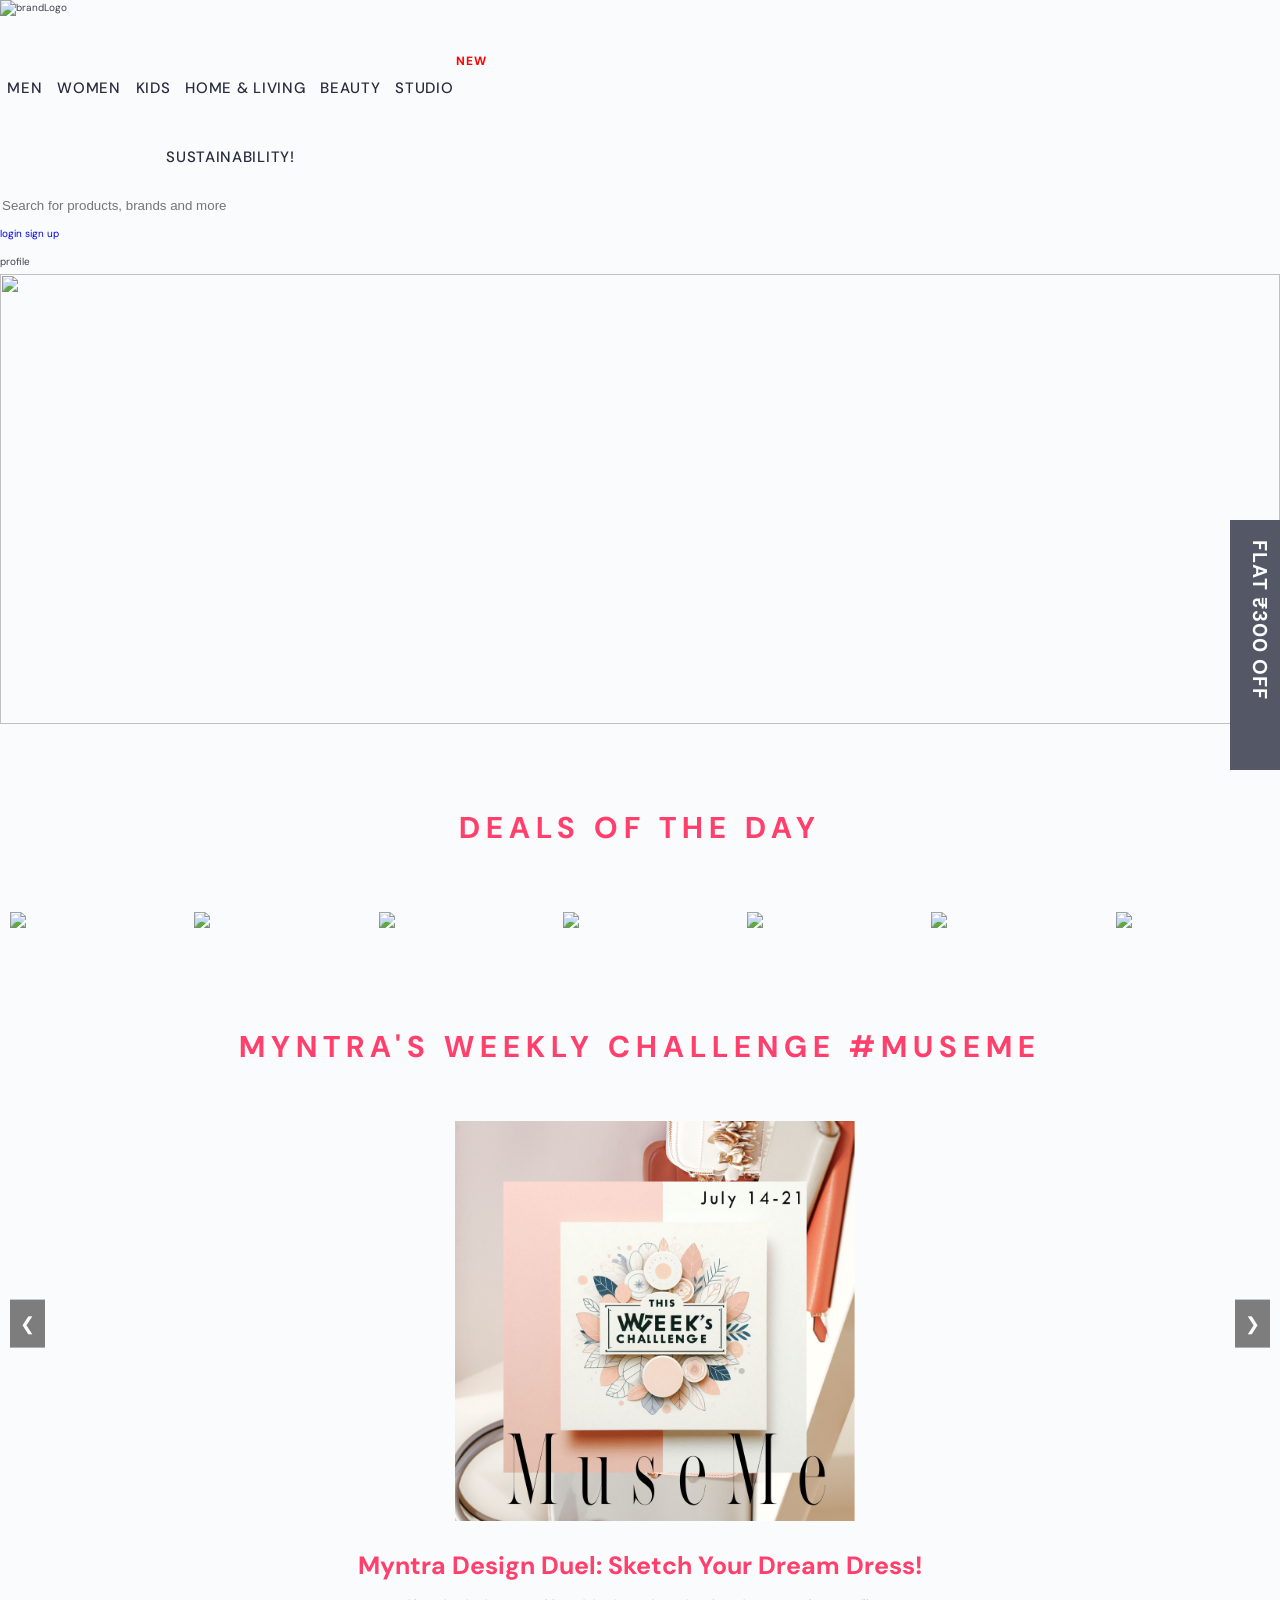
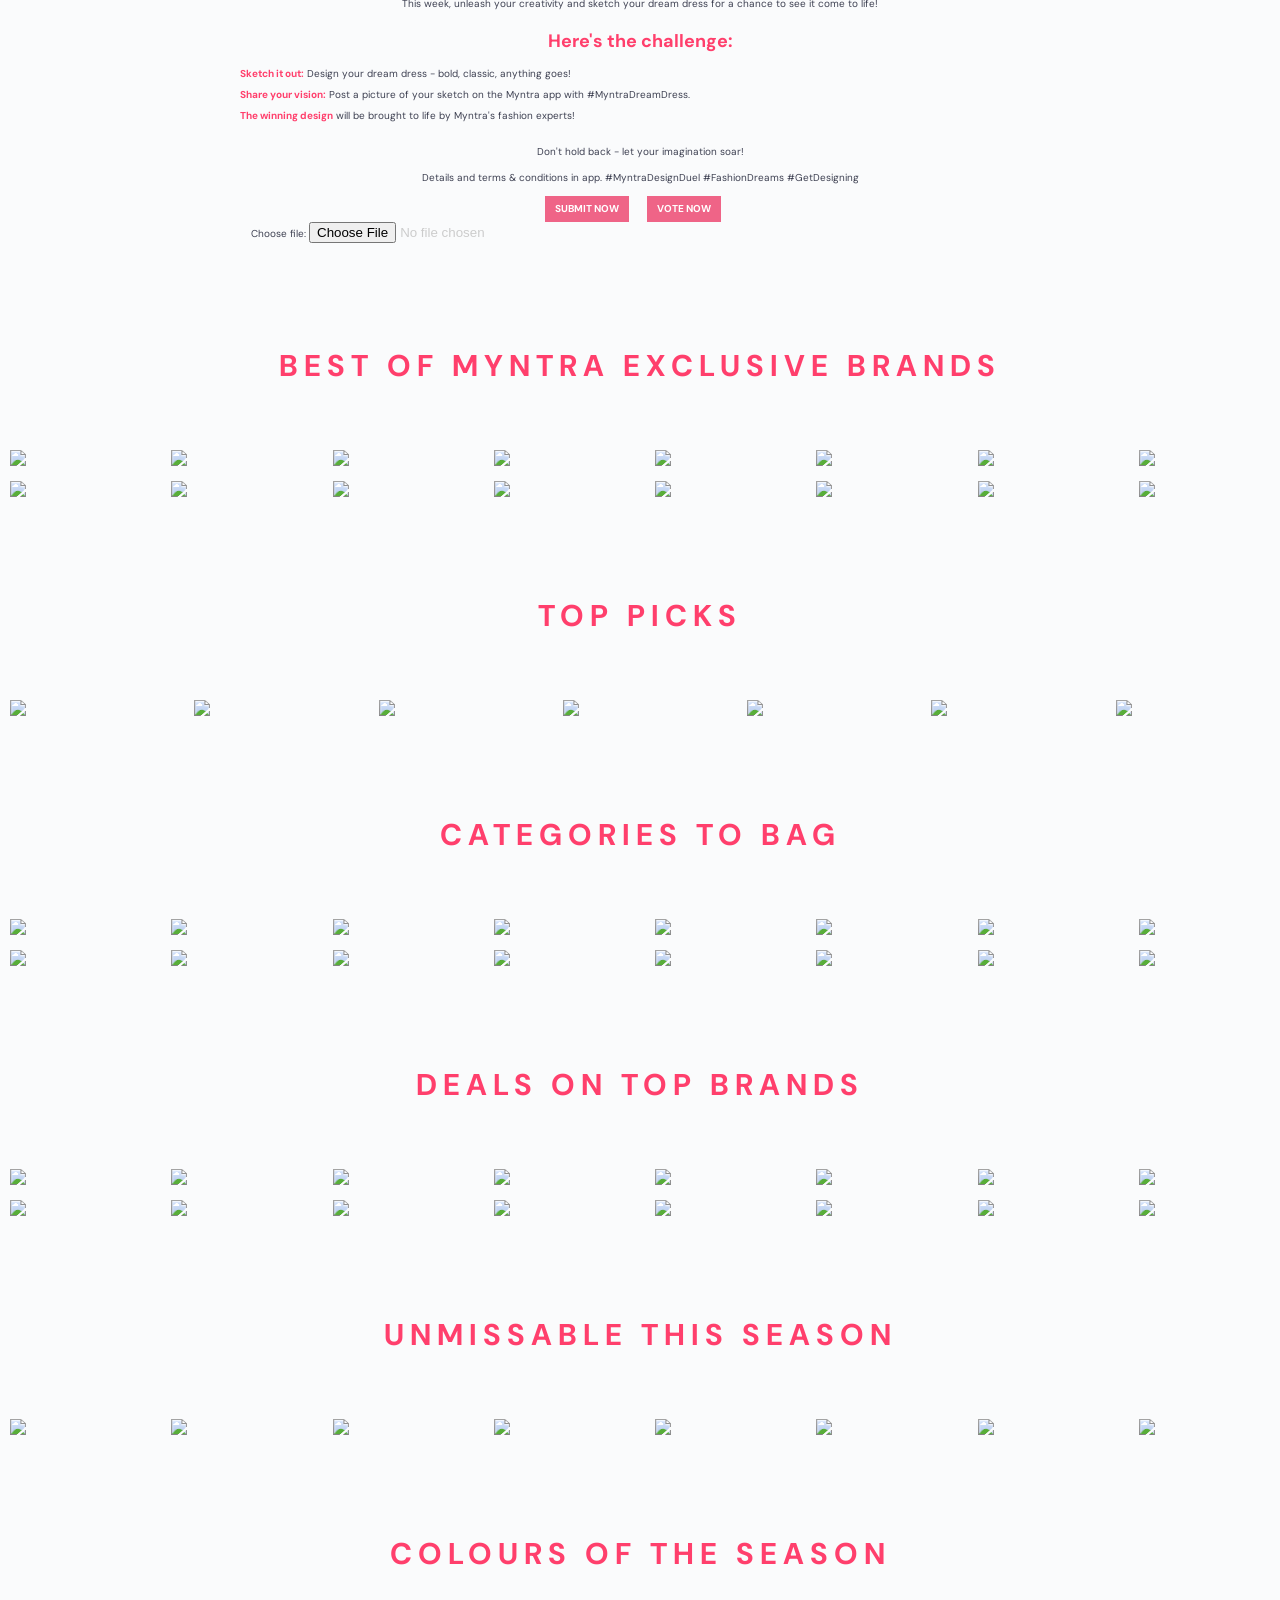
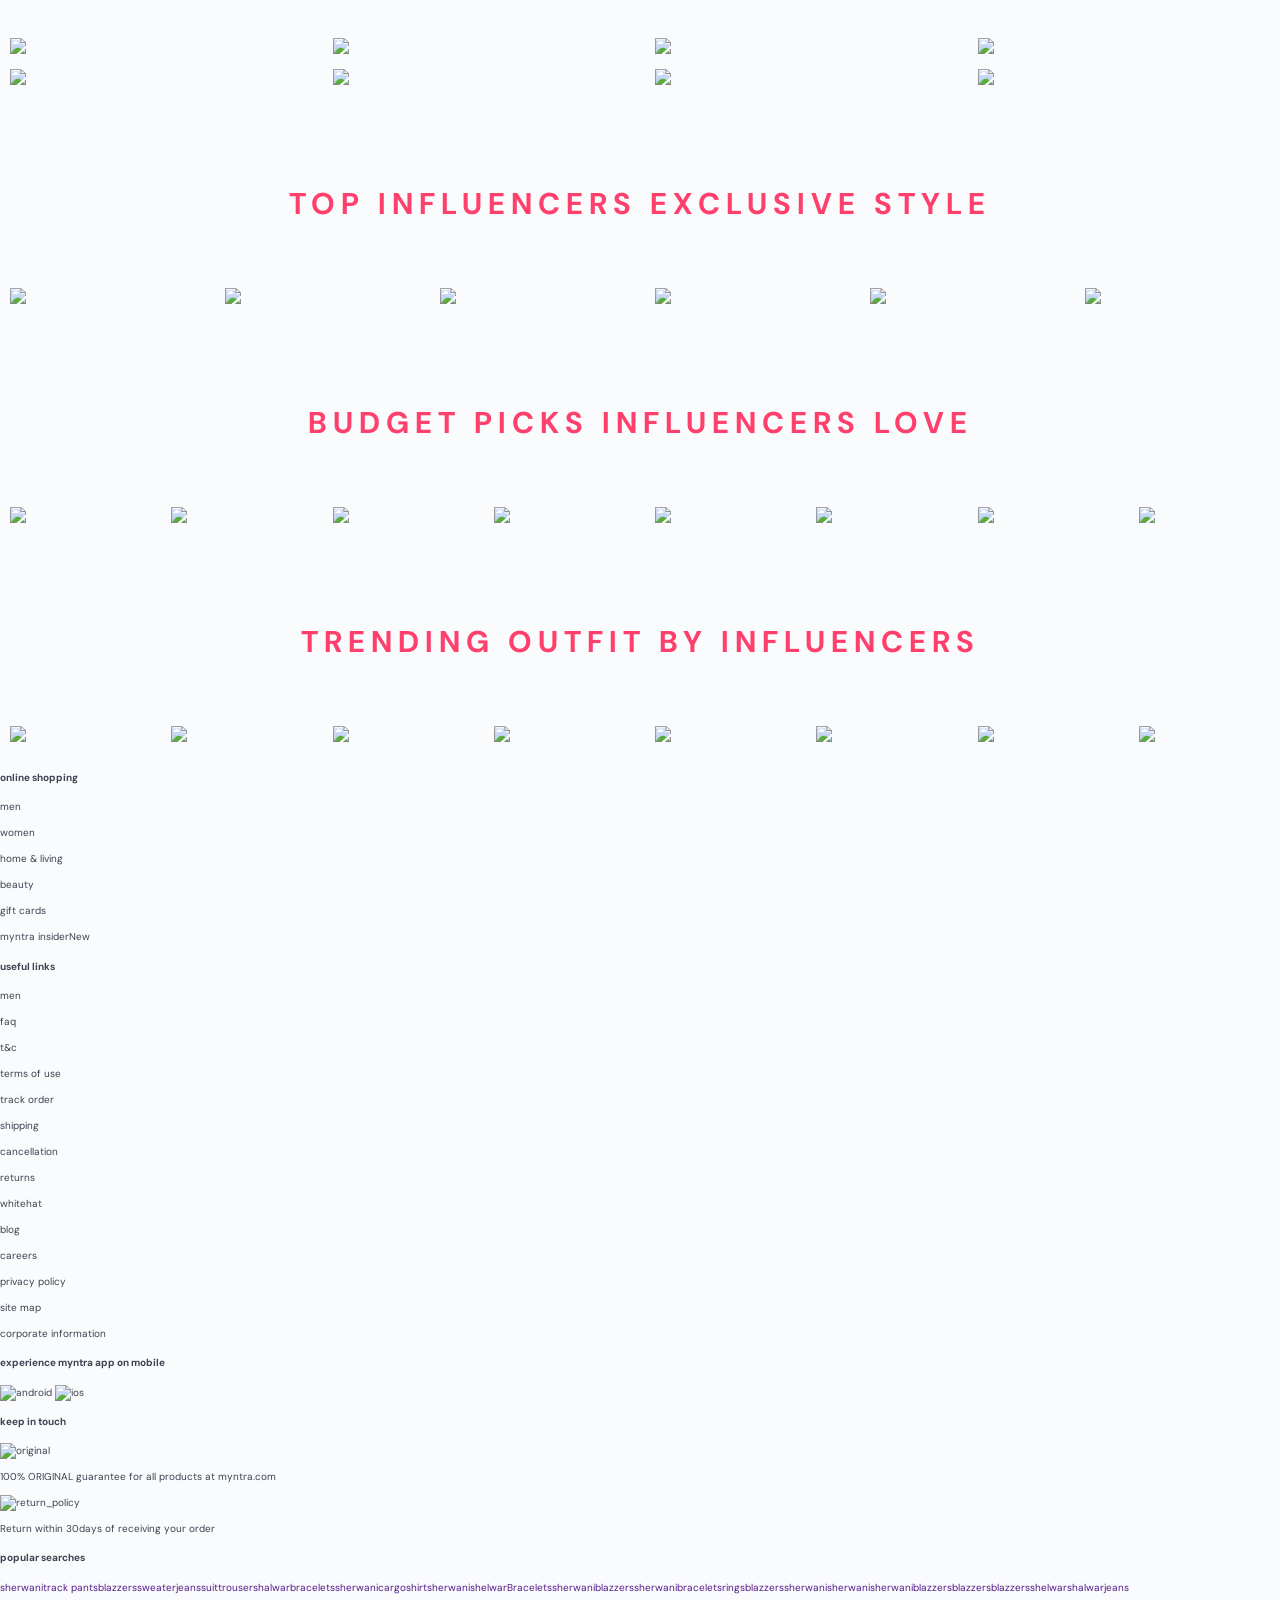
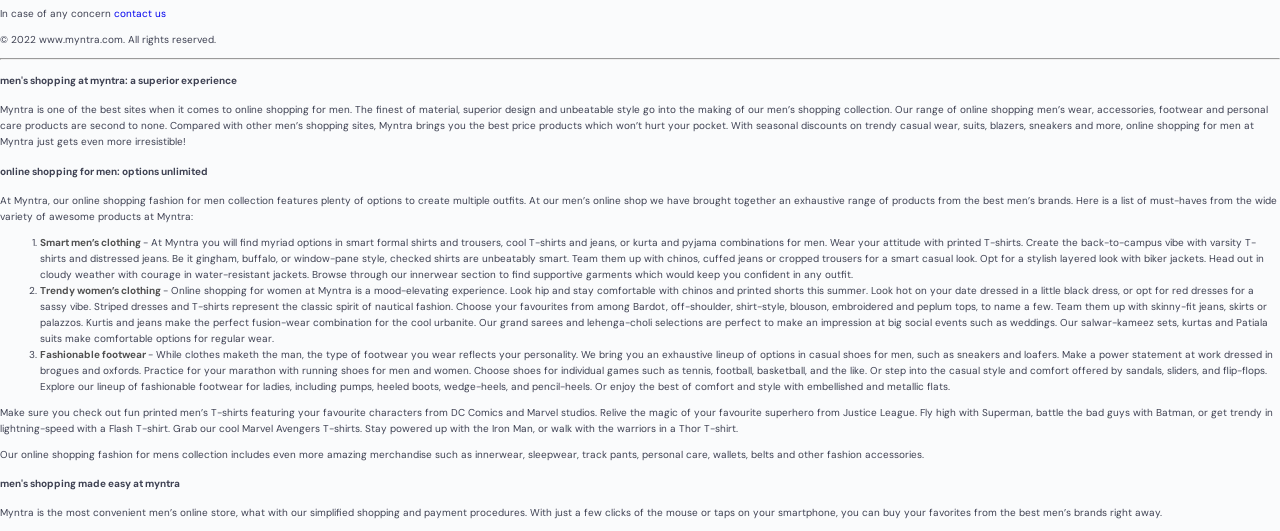
==== commit 6c54f688: "fixed a bit of the homepage navbar" ====
--- a/myntra/Landingpage/index.html
+++ b/myntra/Landingpage/index.html
@@ -9,13 +9,12 @@
      <!-- FAVICON -->
      <link rel="shortcut icon" type="image/png" href="/Common Files/image/favicon.png">
     <!-- ALL CSS LINK -->
+    <link href="myntra/Common Files/style.css" rel="stylesheet">
+    <link href='https://unpkg.com/boxicons@2.1.2/css/boxicons.min.css' rel='stylesheet'>
     <link rel="stylesheet" href="navbar.css">
     <link rel="stylesheet" href="header.css">
-    <link rel="stylesheet" href="myntra/Common Files/style.css">
-    <link rel href='https://unpkg.com/boxicons@2.1.2/css/boxicons.min.css' rel='stylesheet'>
     <!-- FONT-AWESOME -->
     <script src="https://kit.fontawesome.com/72215895a8.js" crossorigin="anonymous"></script>
-    <script src = "toggle.js"></script>
     <style>
         #section_1 img{
             width: unset;
@@ -34,6 +33,7 @@
     </div>
 
     <!-- HEADER MENU SECTION -->
+    <!-- HEADER MENU SECTION -->
     <header>
         <div id="logo">
             <img src="/Common Files/image/myntra-removebg-preview.png" alt="brandLogo" id="landingPage">
@@ -45,7 +45,7 @@
             <li><a href="../Homepages/homeLiving.html">home & living</a></li>
             <li><a href="#">beauty</a></li>
             <li id="studio"><a href="#">studio</a><span>new</span></li>
-            <li><a href="../Homepages/sustainability.html">Sustainablility!</a></li>
+            <li><a href="../Homepages/sustainability.html">Sustainability!</a></li>
         </ul> 
         <div id="search">
             <input type="text" id="search_bar" placeholder="Search for products, brands and more">
@@ -55,43 +55,14 @@
             <div id="reggDropdown">
                 <!-- DROPDOWN MENU TO BE CREATED FOR LOGIN AND SIGNUP -->
                 <div id="drop">
-                    <a href="myntra/Profile/profile.html" class="dropList">login</a>
-                    <a href="myntra/Profile/signup.html" class="dropList">sign up</a>
+                    <a href="/Profile/profile.html" class="dropList">login</a>
+                    <a href="/Profile/signup.html" class="dropList">sign up</a>
                 </div>
                 <i class="fa-regular fa-user"></i>
                 <span>profile</span>
             </div>
-            <div>
-                <i class="fa-regular fa-heart"></i>
-                <span>wishlist</span>
-            </div>
-            <div>
-                <i class="fa-solid fa-bag-shopping"></i>
-                <span>bag</span>
-            </div>
-        </div>
-        <!-- TOGGLE MENU -->
-        <div id="toggle">
-            <i class='bx bx-menu dropbtn' onclick="myFunction()"></i>
-            <div id="myDropdown" class="dropdown-content">
-                <div class="top">
-                    <a href="../Homepages/menHomePage.html">men</a>
-                    <a href="../Homepages/womenHomePage.html">women</a>
-                    <a href="#">kids</a>
-                    <a href="../Homepages/homeLiving.html">home & living</a>
-                    <a href="#">beauty</a>
-                    <a href="#">studio</a>
-                    <a href="../Homepages/sustainability.html">Sustainablility!</a>
-                </div>
-                <div class="bottom">
-                    <i class="fa-regular fa-user fa_user" id="profile"></i>
-                    <i class="fa-regular fa-heart fa_wishlist"></i>
-                    <i class="fa-solid fa-bag-shopping fa_cart"></i>
-                </div>               
-            </div>
         </div>
     </header>
-    
 
     
     <div class="slider">
--- a/myntra/Landingpage/header.css
+++ b/myntra/Landingpage/header.css
@@ -1,113 +1,306 @@
-header {
+@import url('https://fonts.googleapis.com/css2?family=DM+Sans:wght@400;500;700&display=swap');
+
+:root{
+    font-size: 62.5%;
+    --primaryFont : 'DM Sans', sans-serif;
+    --charSpace : 6px; 
+    --primaryColor : #3e4152;
+    --secondaryColor : #fafbfc;
+}
+body{
+    font-family: var(--primaryFont);
+    scroll-behavior: smooth;
+}
+.slider{
+    width: 100%;
+    height: 450px;
+    overflow: hidden;
+}
+  
+.slides{
+    width: 500%;
+    height: 100%;
     display: flex;
-    justify-content: space-between;
+}
+  
+.slides input{
+    display: none;
+}
+  
+.slide{
+    width: 20%;
+    transition: 800ms;
+}
+  
+.slide img{
+    width: 100%;
+    height: 100%;
+}
+
+
+
+#flatdiscount{
+    position :fixed;
+    right: 0px;
+    bottom: 130px;
+    width: 50px;
+    height: 250px;
+    box-sizing:border-box;
+    padding-left: 10px;
+    background-color: #535766;
+    color: #fff;
+    letter-spacing:1px;
+}
+#sidePanel{
+    font-size:30px;
+    color: #fcfcfc;
+}
+#flatdiscount>h1{
+    writing-mode: vertical-lr;
+    height: 200px;
+    text-align: center;
+    margin:auto;
+    font-size: 20px;
+    font-weight: bolder;
+    color: #fcfcfc;
+   
+}
+body>h1{
+    margin: 50px 25px;
+    margin-top:8rem;
+    font-size: 3rem;
+    text-transform: uppercase;
+    letter-spacing: var(--charSpace);
+}
+#adDiv
+{
+   margin-top:50px;
+}
+
+#deals, 
+#best, 
+#top, 
+#categories, 
+#dealsTop, 
+#unmissable, 
+#colours, 
+#topInfluencers, 
+#budget, 
+#trending{
+    width: 100%;
+    padding: 1rem;
+    display: grid;
+    gap: 1rem;
+}
+
+
+
+#deals{
+    margin: auto;  
+}
+#deals, 
+#top{
+    grid-template-columns: repeat(7,auto);
+    grid-template-columns: repeat(7,auto);
+}
+#best,#categories, 
+#dealsTop, 
+#unmissable, 
+#budget, 
+#trending {
+    grid-template-columns: repeat(8,auto);
+}
+
+#colours{
+    grid-template-columns: repeat(4,auto);
+    
+}
+#topInfluencers{
+    grid-template-columns: repeat(6,auto);
+   
+}
+
+
+@media only screen and (min-width: 551px) and (max-width: 850px) {
+    .slider {
+      height: 250px;
+    }
+    .navigation-manual{
+        margin-top: 2.5rem;
+    }
+
+    #deals{
+        grid-template-columns: repeat(4, 1fr);
+        grid-template-rows: repeat(2, auto);
+
+    }
+  
+    #best{
+        grid-template-columns: repeat(4, 1fr);
+        grid-template-rows: repeat(4, auto);
+    }
+    #top{
+        grid-template-columns: repeat(4, 1fr);
+        grid-template-rows: repeat(2, auto);
+    }
+    #categories{
+        grid-template-columns: repeat(4, 1fr);
+        grid-template-rows: repeat(4,auto);
+    }
+    #dealsTop{
+        grid-template-columns: repeat(4, 1fr);
+        grid-template-rows: repeat(4,auto);
+        
+    }
+    #unmissable{
+        grid-template-columns: repeat(4, 1fr);
+        grid-template-rows: repeat(2, auto);
+      
+    }
+    #colours{
+        grid-template-columns: repeat(2, 1fr);
+        grid-template-rows: repeat(4, auto);
+    }
+    #topInfluencers{
+        grid-template-columns: repeat(3, 1fr);
+        grid-template-rows: repeat(2, auto);
+    }
+    #budget{
+        grid-template-columns: repeat(4, 1fr);
+        grid-template-rows: repeat(2, auto);
+    }
+    #trending{
+        grid-template-columns: repeat(4, 1fr);
+        grid-template-rows: repeat(2, auto);
+    }
+}
+@media all and (max-width: 550px) {
+    .slider{
+        height: 250px;
+    }
+    #deals{
+        grid-template-columns: repeat(2, 1fr);
+        grid-template-rows: auto;
+    }
+    #deals img{
+        width: 85%;
+        display: block;
+        margin: auto;
+    }
+    #deals > div:nth-child(7){
+        border: 2px solid red;
+        display: none;
+    }
+  
+    #best{
+        grid-template-columns: repeat(2, 1fr);
+        grid-template-rows: auto;
+        
+    }
+    #top{
+        margin-top: auto;
+        grid-template-columns: repeat(2, 1fr);
+        grid-template-rows:auto;
+    }
+    #categories{
+        grid-template-columns: repeat(2, 1fr);
+        grid-template-rows: auto;
+    }
+    #dealsTop{
+        grid-template-columns: repeat(2, 1fr);
+        grid-template-rows: auto;
+        
+    }
+    #unmissable{
+        grid-template-columns: repeat(3, 1fr);
+        grid-template-rows: auto;
+      
+    }
+    #colours{
+        grid-template-columns: repeat(2, 1fr);
+        grid-template-rows: repeat(4, auto);
+    }
+    #topInfluencers{
+        grid-template-columns: repeat(2, 1fr);
+        grid-template-rows: auto;
+        /* height:100px; */
+    }
+    #budget{
+        grid-template-columns: repeat(3, 1fr);
+        grid-template-rows: auto;
+    }
+    #trending{
+        grid-template-columns: repeat(2, 1fr);
+        grid-template-rows: auto;
+    }
+}
+
+#nav_bar{
+    width: 36%;
+    list-style: none;
+    padding: 0;
+    text-transform: uppercase;
+    font-size: 15px;
+    letter-spacing: 0.7px;
+    color: #282c3f;
+    font-family: var(--primaryFont);
+    font-weight: 500;
+    text-align: center;
+    display: flex;
+    justify-content: space-around;
     align-items: center;
-    padding: 1rem;
+    flex-wrap: wrap;
+}
+#nav_bar a{
+    text-decoration: none;
+    color: unset;
+    display: block;
+    height: 100%;
+    padding-top: 4.5rem;
+}
+#nav_bar li:hover a{
+    border-bottom: 5px solid #f58fa0;
+}
+#nav_bar li:nth-child(1):hover a{
+    border-bottom: 5px solid #ff4500;
+}
+#nav_bar li:nth-child(2):hover a{
+    border-bottom: 5px solid #ff69b4;
+}
+#nav_bar li:nth-child(3):hover a{
+    border-bottom: 5px solid #ffa500;
+}
+#nav_bar li:nth-child(4):hover a{
+    border-bottom: 5px solid #f2c210;;
+}
+#nav_bar li:nth-child(5):hover a{
+    border-bottom: 5px solid #0db7af;
+}
+
+#nav_bar li{
+    height: 100%;
+}
+#nav_bar #studio{
+    position: relative;
+}
+#nav_bar span{
+    color: red;
+    position: absolute;
+    top:30%;
+    left: 105%;
+    font-size: 1.2rem;
+    font-weight: 700;
+}
+
+#megamenu_container{
+    position: relative;
+}
+#megamenu{
+    /* visibility: hidden; */
+    position: absolute; 
     background-color: #fff;
-    box-shadow: 0 4px 8px rgba(0, 0, 0, 0.1);
-}
-
-#logo img {
-    height: 40px;
-}
-
-#nav_bar {
-    list-style: none;
-    display: flex;
-    margin: 0;
-    padding: 0;
-}
-
-#nav_bar li {
-    margin: 0 1rem;
-}
-
-#nav_bar a {
-    text-decoration: none;
-    color: var(--primaryColor);
-    font-size: 1.4rem;
-    text-transform: uppercase;
-}
-
-#search {
-    display: flex;
-    align-items: center;
-}
-
-#search_bar {
-    padding: 0.5rem;
-    font-size: 1.4rem;
-    border: 1px solid #ccc;
-    border-radius: 4px;
-}
-
-#search_icon {
-    margin-left: 0.5rem;
-    font-size: 1.8rem;
-    color: #666;
-}
-
-#right_icon {
-    display: flex;
-    align-items: center;
-}
-
-#right_icon > div {
-    display: flex;
-    align-items: center;
-    margin-left: 1rem;
-}
-
-#right_icon i {
-    font-size: 1.8rem;
-    color: #666;
-    margin-right: 0.5rem;
-}
-
-#right_icon span {
-    font-size: 1.4rem;
-    color: var(--primaryColor);
-}
-
-#toggle {
-    display: none;
-}
-
-@media (max-width: 768px) {
-    #nav_bar {
-        display: none;
-    }
-
-    #toggle {
-        display: block;
-    }
-
-    #myDropdown {
-        display: none;
-        position: absolute;
-        top: 60px;
-        right: 1rem;
-        background-color: #fff;
-        box-shadow: 0 4px 8px rgba(0, 0, 0, 0.1);
-        z-index: 1000;
-        width: 200px;
-        border-radius: 4px;
-    }
-
-    #myDropdown.show {
-        display: block;
-    }
-
-    #myDropdown .top a {
-        display: block;
-        padding: 1rem;
-        text-decoration: none;
-        color: var(--primaryColor);
-    }
-
-    #myDropdown .bottom {
-        display: flex;
-        justify-content: space-around;
-        padding: 1rem;
-    }
-}
+    left: 100%;
+    right: 100%;
+    top: 100%;
+    bottom: 100%;
+}
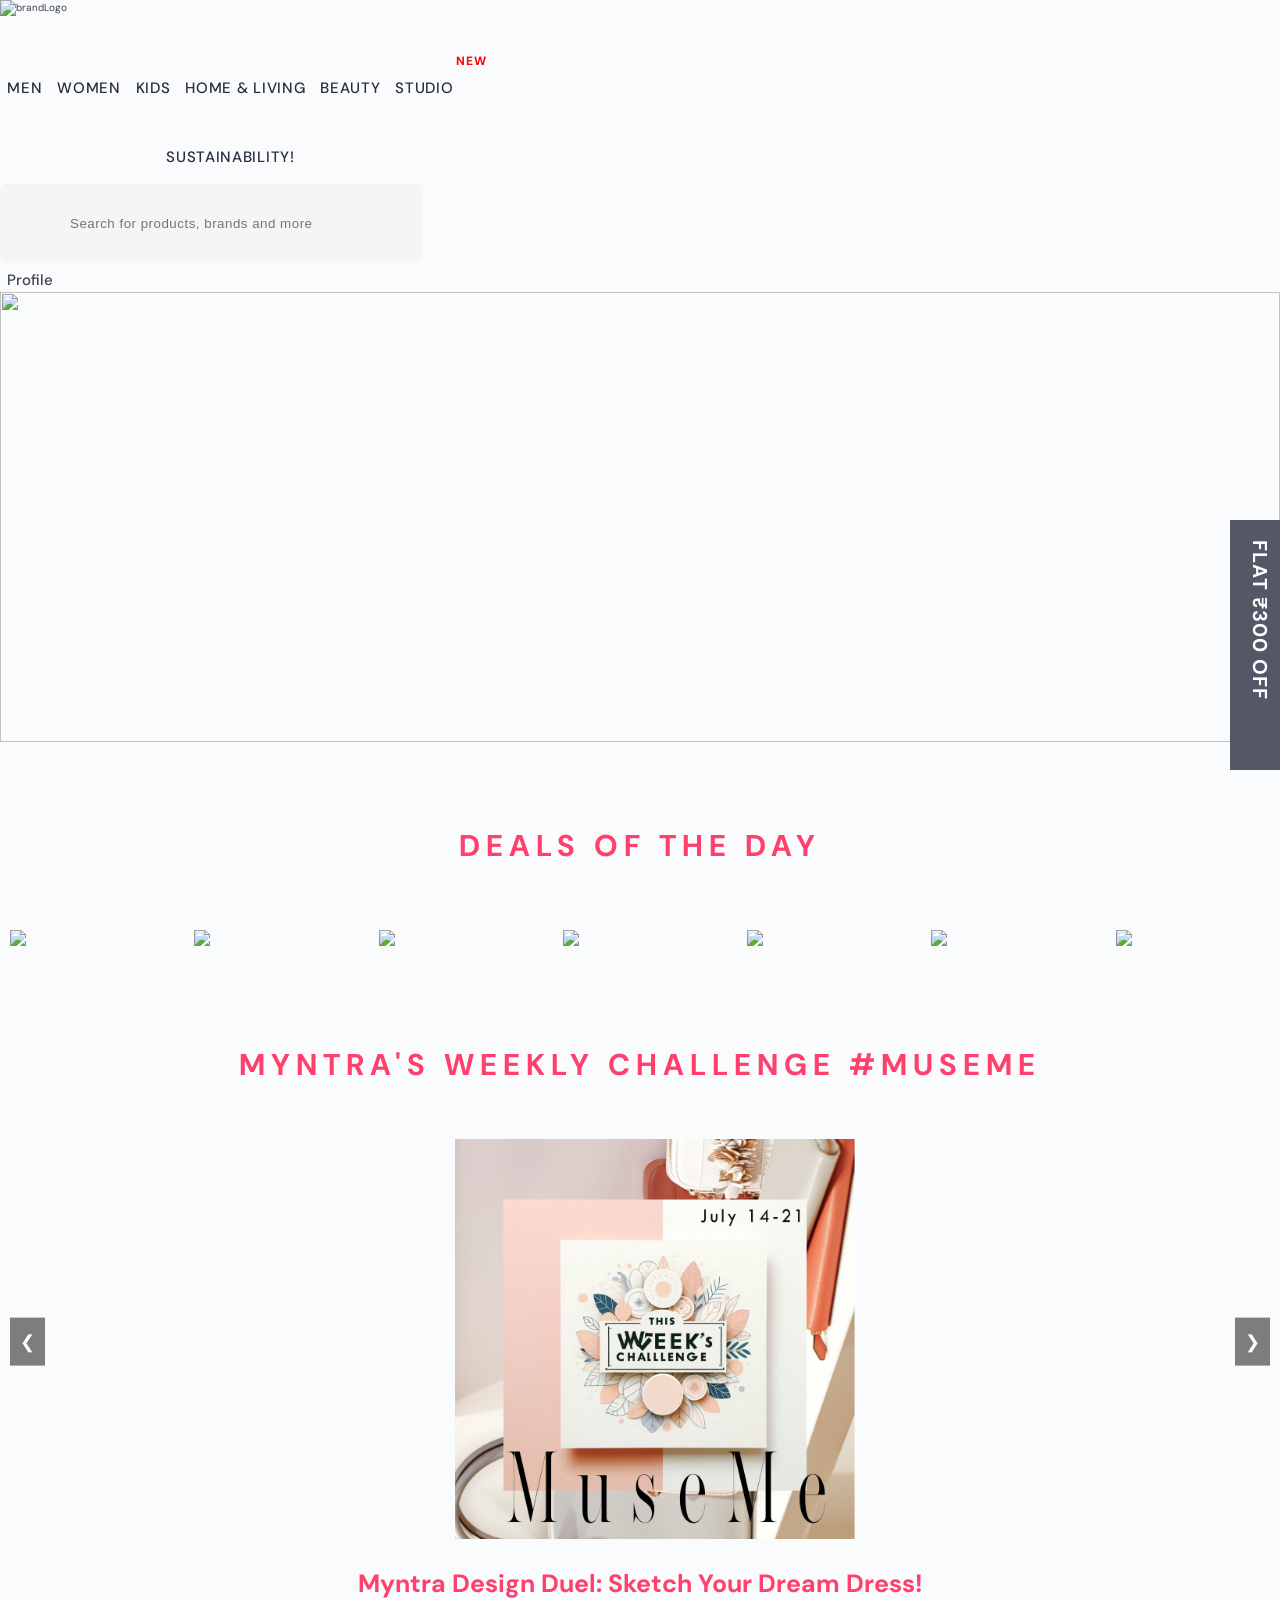
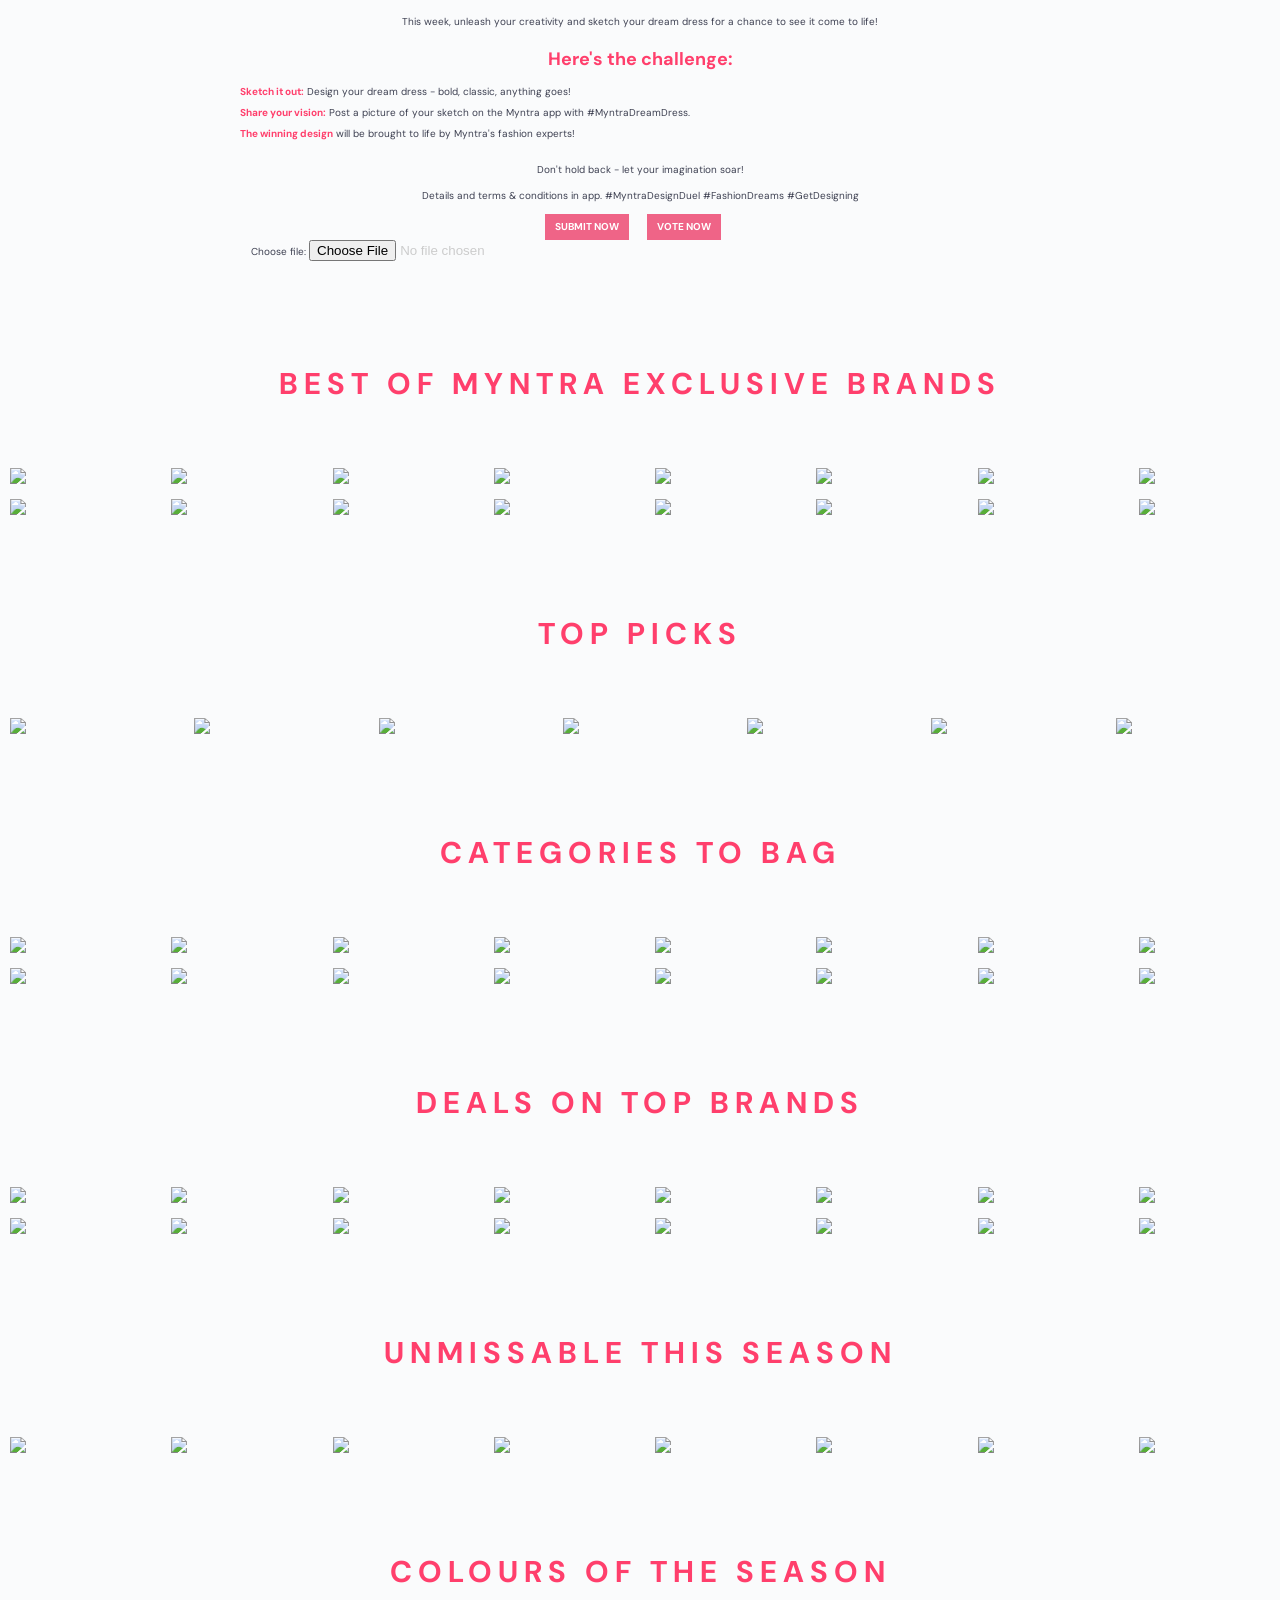
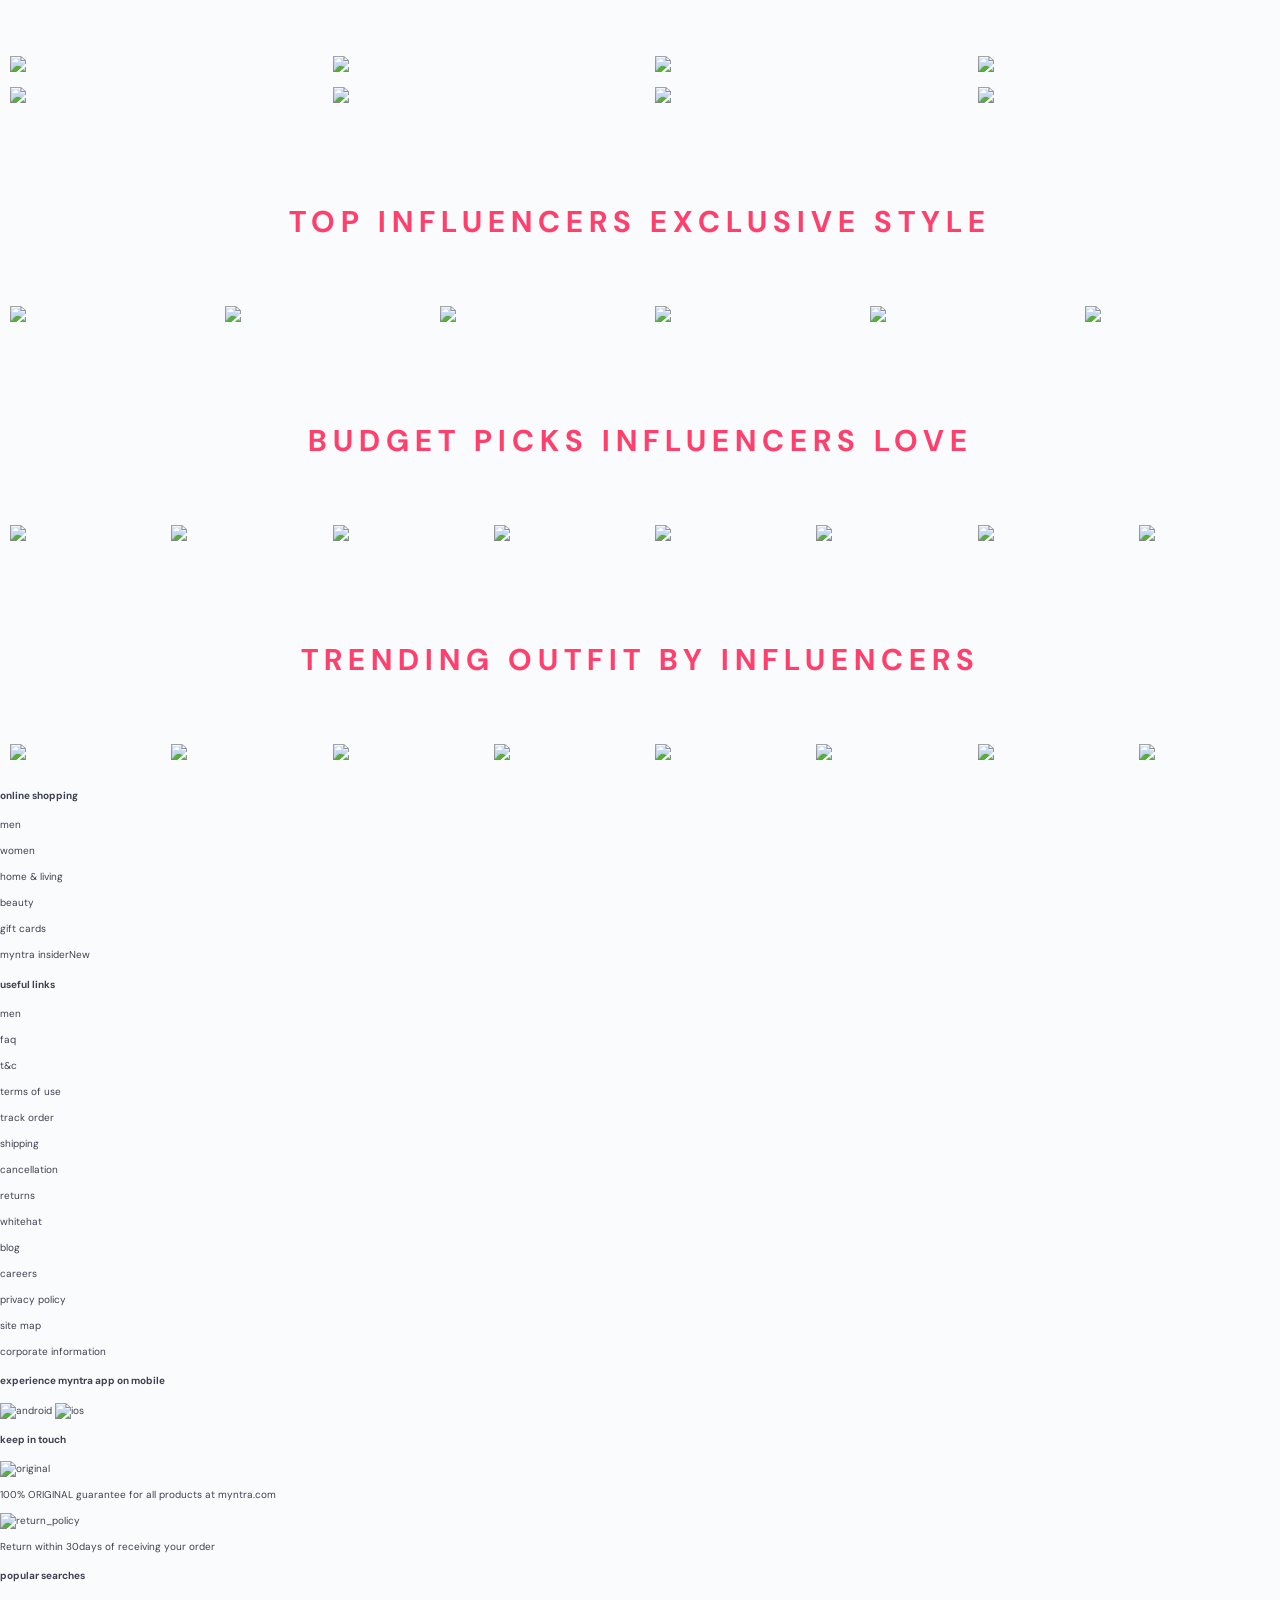
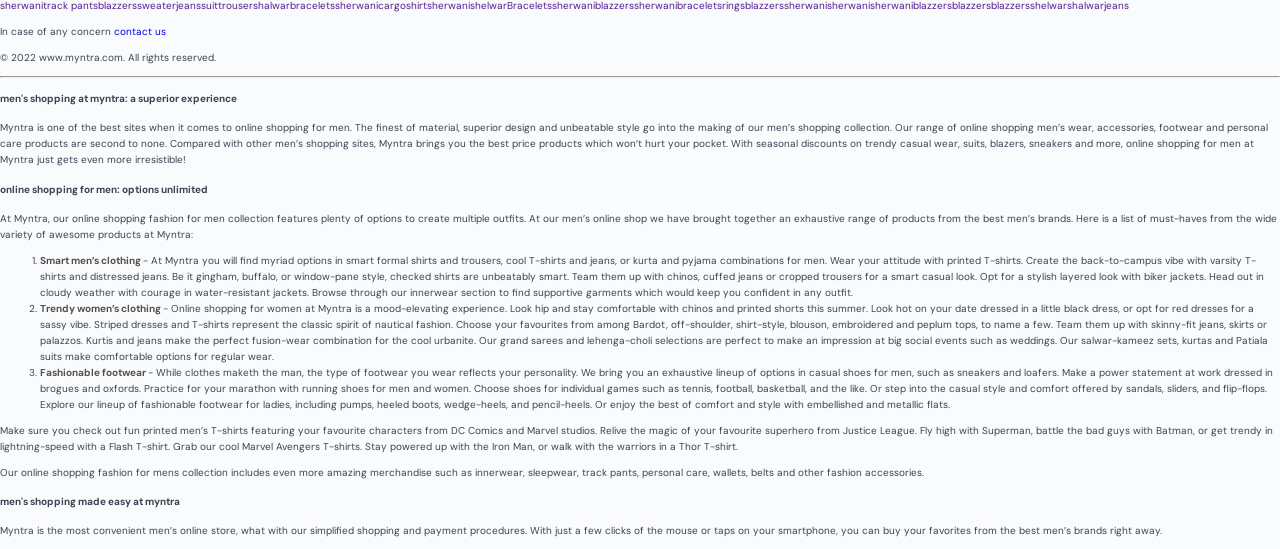
==== commit f2ff126e: "made some more fixes" ====
--- a/myntra/Landingpage/index.html
+++ b/myntra/Landingpage/index.html
@@ -31,8 +31,6 @@
         <i id="sidePanel" class="fa-solid fa-caret-left"></i>
         <h1>FLAT ₹300 OFF</h1>
     </div>
-
-    <!-- HEADER MENU SECTION -->
     <!-- HEADER MENU SECTION -->
     <header>
         <div id="logo">
@@ -46,7 +44,7 @@
             <li><a href="#">beauty</a></li>
             <li id="studio"><a href="#">studio</a><span>new</span></li>
             <li><a href="../Homepages/sustainability.html">Sustainability!</a></li>
-        </ul> 
+        </ul>
         <div id="search">
             <input type="text" id="search_bar" placeholder="Search for products, brands and more">
             <i class="fa-solid fa-magnifying-glass" id="search_icon"></i>
--- a/myntra/Landingpage/header.css
+++ b/myntra/Landingpage/header.css
@@ -303,4 +303,106 @@
     right: 100%;
     top: 100%;
     bottom: 100%;
-}+}
+
+#search{
+    width: 33%;
+    display: flex;
+    align-items: center;
+    justify-content: flex-end;
+    font-size: 14px;
+    color: #696e79;
+    position: relative;
+}
+#search > #search_bar{
+    display: inline-block;
+    width: 95%;
+    height: 45px;
+    line-height: 24px;
+    padding: 1.7rem;
+    padding-left: 7rem;
+    background-color: #f5f5f6;
+    border: none;
+    border-radius: 0.6rem;
+    color: #696e79;
+    letter-spacing: 0.5px;
+}
+#search > #search_bar:focus{
+    outline: 0;
+    background-color: #fff;
+    box-shadow: rgba(0, 0, 0, 0.05) 0px 0px 0px 1px, rgb(209, 213, 219) 0px 0px 0px 1px inset;
+}
+#search #search_icon{
+    position: absolute;
+    left: 4rem;
+}
+#right_icon{
+    width: 14%;
+    display: flex;
+    font-size: 1.5rem;
+    font-weight: 500;
+    text-transform: capitalize;
+}
+#right_icon > div{
+    width: 33%;
+    display: flex;
+    flex-direction: column;
+    align-items: center;
+    justify-content: center;
+    gap: 5px
+}
+#right_icon i{
+    font-size: 2rem;
+}
+
+/* PROFILE DROPDOWN MENU */
+#reggDropdown{
+    position: relative;
+}
+#reggDropdown > #drop{
+    width: 20rem;
+    height: 0;
+    padding-right: 1rem;
+    padding-bottom: 1rem;
+    position: absolute;
+    top: 100%;
+    right: 0;
+    visibility: hidden;
+    display: flex;
+    flex-direction: column;
+    justify-content: space-around;
+    align-items: flex-end;
+    border-radius: 1.5rem;
+    cursor: default;
+    background-color: #fff;
+    box-shadow: rgba(0, 0, 0, 0.24) 0px 3px 8px;
+    transition: all 500ms;
+}
+#reggDropdown a{
+    width: 85%;
+    text-decoration: none;
+    color: unset;
+    display: inline-block;
+    text-align: right;
+    border-radius: 1rem;
+    padding: 1.5rem;
+    margin-top: 1rem;
+    transition: all 500ms;
+    
+}
+    #reggDropdown:hover #drop{
+        visibility: visible;
+        width: 20rem;
+        height: 15rem;
+    }
+    #reggDropdown > #drop .dropList{
+        font-size: 0;
+    }
+    #reggDropdown:hover > #drop .dropList{
+        font-size: 2rem;
+    }
+
+    #reggDropdown a:hover{
+        background-color: #f8d7cf; 
+    }
+
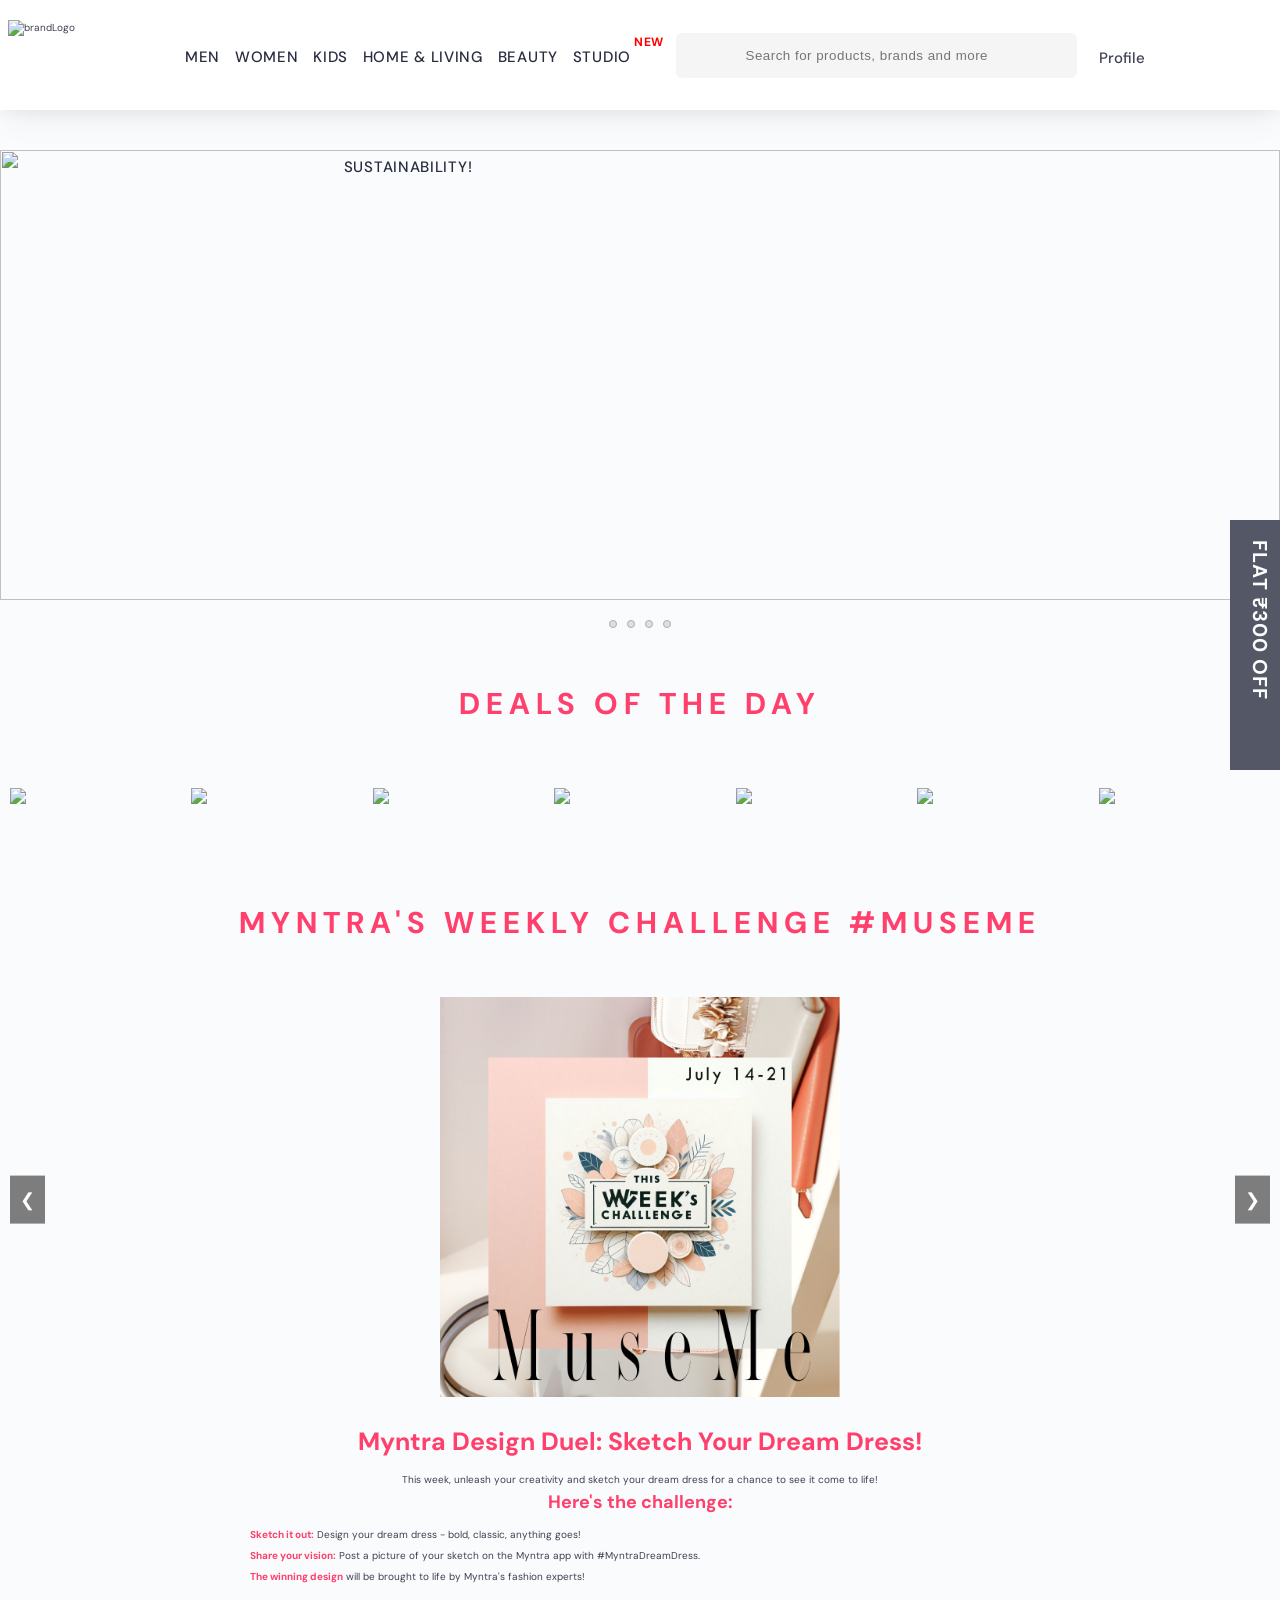
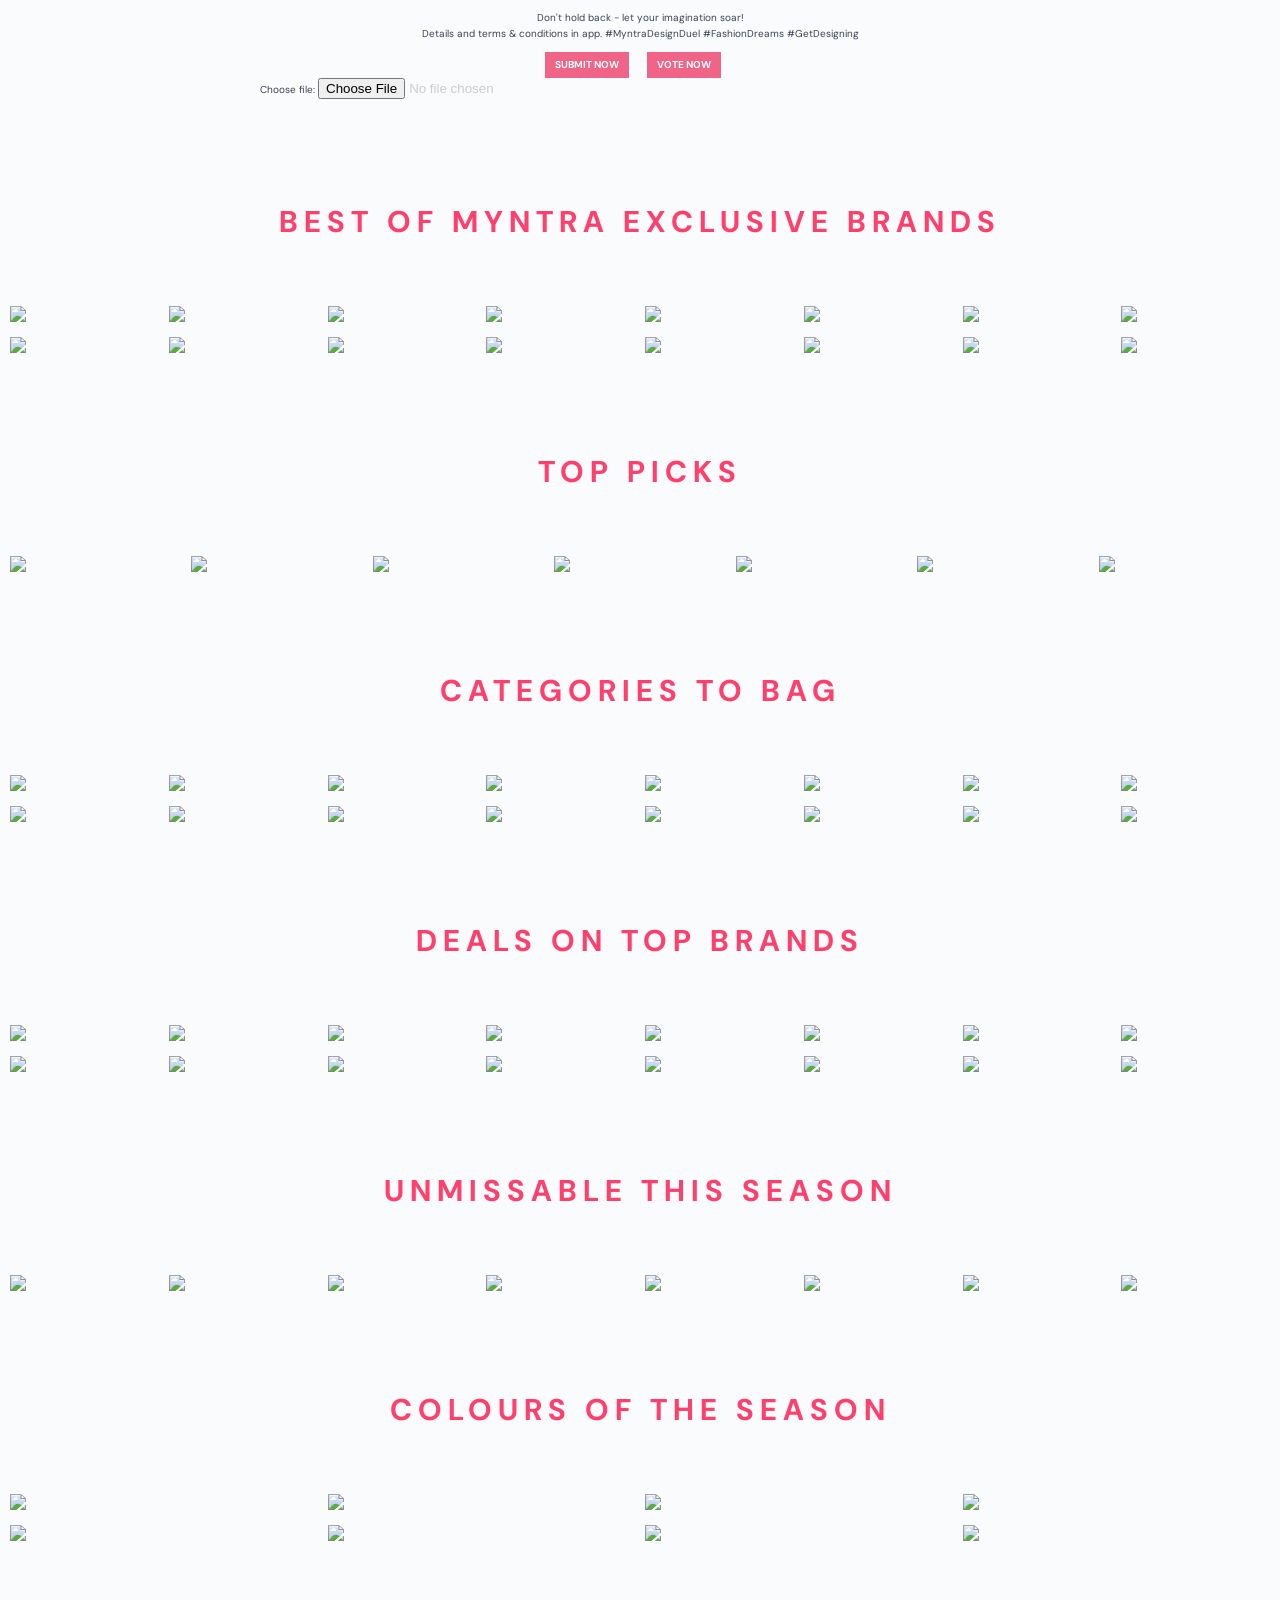
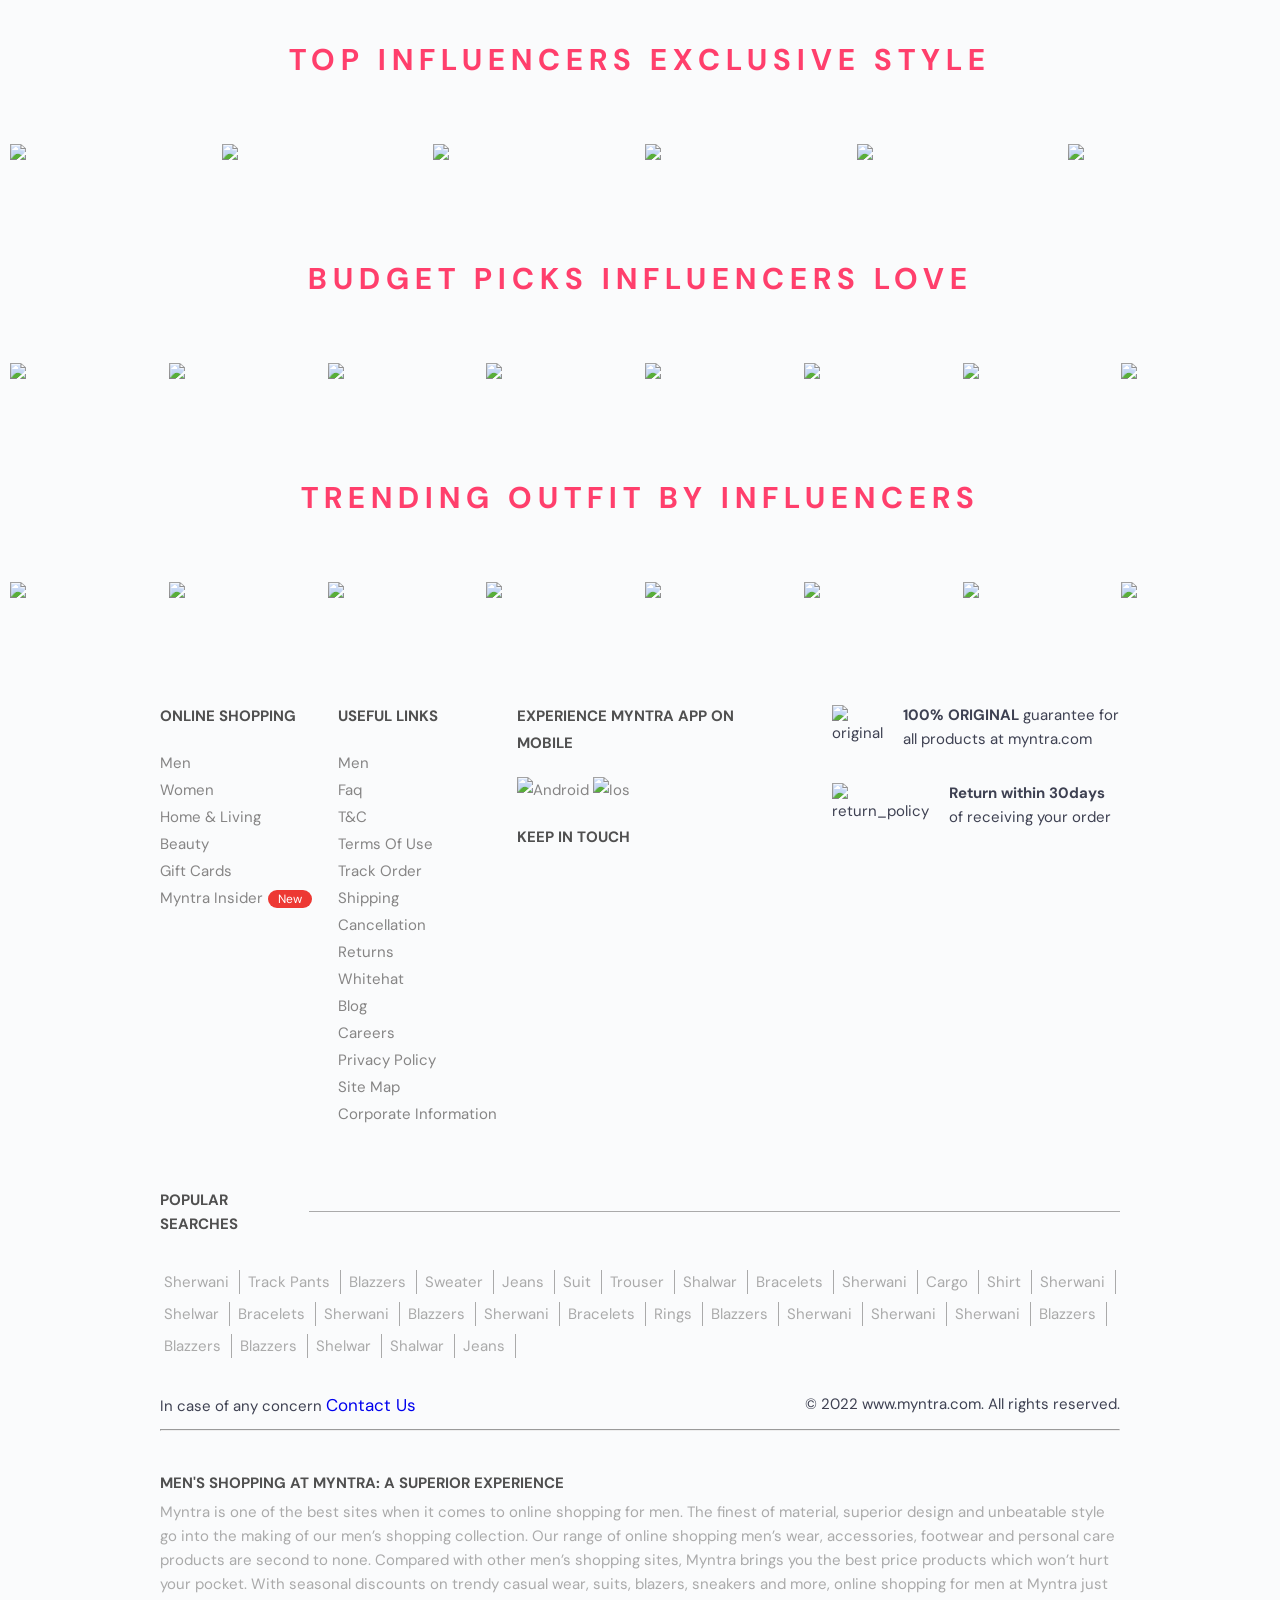
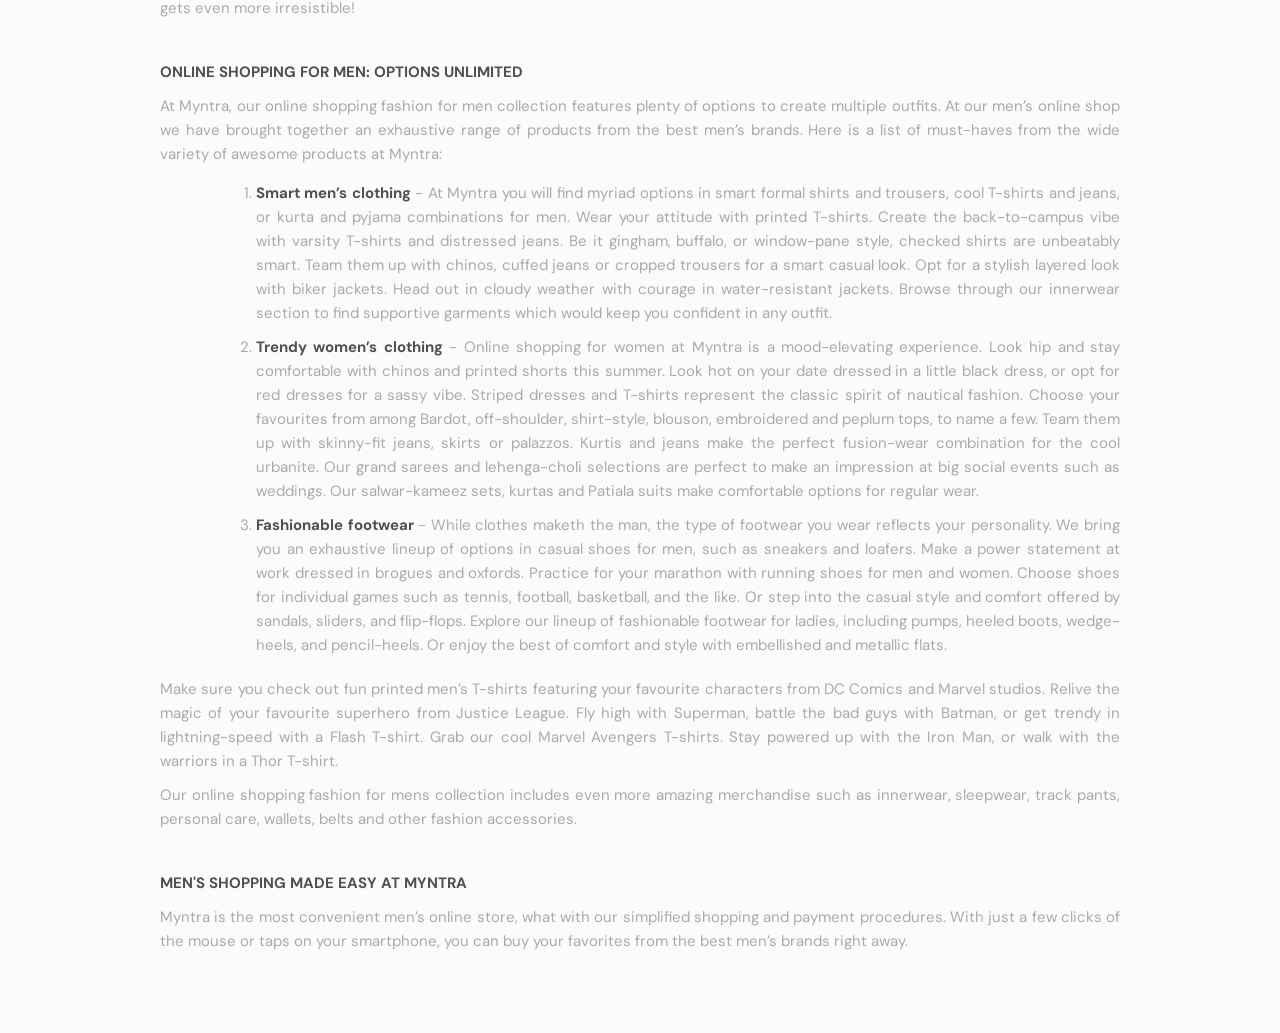
==== commit c1bd1451: "feat: added chetana's studio functionality" ====
--- a/myntra/Landingpage/index.html
+++ b/myntra/Landingpage/index.html
@@ -9,7 +9,7 @@
      <!-- FAVICON -->
      <link rel="shortcut icon" type="image/png" href="/Common Files/image/favicon.png">
     <!-- ALL CSS LINK -->
-    <link href="myntra/Common Files/style.css" rel="stylesheet">
+    <link href="/myntra/Common Files/style.css" rel="stylesheet">
     <link href='https://unpkg.com/boxicons@2.1.2/css/boxicons.min.css' rel='stylesheet'>
     <link rel="stylesheet" href="navbar.css">
     <link rel="stylesheet" href="header.css">
--- a/myntra/Common Files/style.css
+++ b/myntra/Common Files/style.css
@@ -0,0 +1,900 @@
+@import url('https://fonts.googleapis.com/css2?family=DM+Sans:wght@400;500;700&display=swap');
+
+:root{
+    font-size: 62.5%;
+    --primaryFont : 'DM Sans', sans-serif;
+    --charSpace : 6px; 
+    --primaryColor : #3e4152;
+    --secondaryColor : #fafbfc;
+}
+body{
+    font-family: var(--primaryFont);
+    scroll-behavior: smooth;
+}
+
+body img{
+    cursor: pointer;
+}
+
+*{
+    box-sizing: border-box;
+    padding: 0;
+    margin: 0;
+}
+
+/* Menu bar */
+header{
+    width: 100%;
+    height: 110px;
+    box-shadow: rgba(17, 17, 26, 0.05) 0px 4px 16px, rgba(17, 17, 26, 0.05) 0px 8px 32px;
+    display: flex;
+    justify-content: space-around;
+    align-items: center;
+    position: fixed;
+    top: 0;
+    left: 0;
+    right: 0;
+    background-color: #ffff;
+    opacity: 1;
+    z-index: 1000;
+}
+header >* {
+    height: 100%;  
+}
+#logo{
+    width: 12%;
+}
+#logo > img{
+    width: 80%;
+    margin-top: 2rem;
+    cursor: pointer;
+}
+#nav_bar{
+    width: 36%;
+    list-style: none;
+    padding: 0;
+    text-transform: uppercase;
+    font-size: 15px;
+    letter-spacing: 0.7px;
+    color: #282c3f;
+    font-family: var(--primaryFont);
+    font-weight: 500;
+    text-align: center;
+    display: flex;
+    justify-content: space-around;
+    align-items: center;
+    flex-wrap: wrap;
+}
+#nav_bar a{
+    text-decoration: none;
+    color: unset;
+    display: block;
+    height: 100%;
+    padding-top: 4.5rem;
+}
+#nav_bar li:hover a{
+    border-bottom: 5px solid #f58fa0;
+}
+#nav_bar li:nth-child(1):hover a{
+    border-bottom: 5px solid #ff4500;
+}
+#nav_bar li:nth-child(2):hover a{
+    border-bottom: 5px solid #ff69b4;
+}
+#nav_bar li:nth-child(3):hover a{
+    border-bottom: 5px solid #ffa500;
+}
+#nav_bar li:nth-child(4):hover a{
+    border-bottom: 5px solid #f2c210;;
+}
+#nav_bar li:nth-child(5):hover a{
+    border-bottom: 5px solid #0db7af;
+}
+
+#nav_bar li{
+    height: 100%;
+}
+#nav_bar #studio{
+    position: relative;
+}
+#nav_bar span{
+    color: red;
+    position: absolute;
+    top:30%;
+    left: 105%;
+    font-size: 1.2rem;
+    font-weight: 700;
+}
+#search{
+    width: 33%;
+    display: flex;
+    align-items: center;
+    justify-content: flex-end;
+    font-size: 14px;
+    color: #696e79;
+    position: relative;
+}
+#search > #search_bar{
+    display: inline-block;
+    width: 95%;
+    height: 45px;
+    line-height: 24px;
+    padding: 1.7rem;
+    padding-left: 7rem;
+    background-color: #f5f5f6;
+    border: none;
+    border-radius: 0.6rem;
+    color: #696e79;
+    letter-spacing: 0.5px;
+}
+#search > #search_bar:focus{
+    outline: 0;
+    background-color: #fff;
+    box-shadow: rgba(0, 0, 0, 0.05) 0px 0px 0px 1px, rgb(209, 213, 219) 0px 0px 0px 1px inset;
+}
+#search #search_icon{
+    position: absolute;
+    left: 4rem;
+}
+#right_icon{
+    width: 14%;
+    display: flex;
+    font-size: 1.5rem;
+    font-weight: 500;
+    text-transform: capitalize;
+}
+#right_icon > div{
+    width: 33%;
+    display: flex;
+    flex-direction: column;
+    align-items: center;
+    justify-content: center;
+    gap: 5px
+}
+#right_icon i{
+    font-size: 2rem;
+}
+
+
+/* PROFILE DROPDOWN MENU */
+#reggDropdown{
+    position: relative;
+}
+#reggDropdown > #drop{
+    width: 20rem;
+    height: 0;
+    padding-right: 1rem;
+    padding-bottom: 1rem;
+    position: absolute;
+    top: 100%;
+    right: 0;
+    visibility: hidden;
+    display: flex;
+    flex-direction: column;
+    justify-content: space-around;
+    align-items: flex-end;
+    border-radius: 1.5rem;
+    cursor: default;
+    background-color: #fff;
+    box-shadow: rgba(0, 0, 0, 0.24) 0px 3px 8px;
+    transition: all 500ms;
+}
+#reggDropdown a{
+    width: 85%;
+    text-decoration: none;
+    color: unset;
+    display: inline-block;
+    text-align: right;
+    border-radius: 1rem;
+    padding: 1.5rem;
+    margin-top: 1rem;
+    transition: all 500ms;
+    
+}
+    #reggDropdown:hover #drop{
+        visibility: visible;
+        width: 20rem;
+        height: 15rem;
+    }
+    #reggDropdown > #drop .dropList{
+        font-size: 0;
+    }
+    #reggDropdown:hover > #drop .dropList{
+        font-size: 2rem;
+    }
+
+    #reggDropdown a:hover{
+        background-color: #f8d7cf; 
+    }
+
+
+#toggle{
+   display: none;
+}
+
+
+
+/* COROUSEL SECTION */
+.slider{
+    margin-top: 15rem;
+    width: 100%;
+    height: 400px;
+    overflow: hidden;
+  }
+  
+  #slides{
+    width: 500%;
+    height: 100%;
+    display: flex;
+  }
+  
+  #slides input{
+    display: none;
+  }
+  
+  .slide{
+    width: 20%;
+    transition: 800ms;
+  }
+  
+  .slide img{
+    width: 100%;
+    height: 100%;
+  }
+  
+  /*css for manual slide navigation*/
+  .navigation-manual{
+    position: absolute;
+    width: 100%;
+    margin-top: 2rem;
+    display: flex;
+    justify-content: center;
+  }
+  
+  .manual-btn{
+    background-color: #dfe0e3;
+    padding: 3px;
+    border-radius: 10px;
+    cursor: pointer;
+    border: 1px solid #aaa;
+  }
+  
+  .manual-btn:not(:last-child){
+    margin-right: 10px;
+  }
+  
+  .manual-btn:hover{
+    background: #505050;
+  }
+  
+  #radio1:checked ~ .first{
+    margin-left: 0;
+  }
+  
+  #radio2:checked ~ .first{
+    margin-left: -20%;
+  }
+  
+  #radio3:checked ~ .first{
+    margin-left: -40%;
+  }
+  
+  #radio4:checked ~ .first{
+    margin-left: -60%;
+  }
+  
+  
+
+  /* BRAND SECTION */
+  .brand_heading{
+    font-size: 3rem;
+    text-transform: uppercase;
+    letter-spacing: var(--charSpace);
+    height: 150px;
+   margin-top: 8rem;
+   margin-left: 4rem;
+    display: flex;
+    align-items: center;
+  }
+
+  /* CONTAINER COMMON CSS */
+  .container{
+    width: 90%;
+    margin: auto;
+    display: grid;
+    column-gap: 3rem;
+  }
+
+  /* BRAND DISPLAY 1 */
+  #topBrand_1{   
+    grid-template-columns: repeat(4, 1fr);
+  }
+
+  #topBrand_1 img, #topBrand_women img{
+      width: 100%;
+  }
+  #topBrand_women{
+    grid-template-columns: repeat(5, 1fr);
+}
+
+
+  /* CATEGORY BAG SECTION */
+  #categoryBag, .categoryBag_women{
+    grid-template-columns: repeat(6, 1fr);
+  }
+  #categoryBag img, .categoryBag_women img {
+      width: 100%;
+  }
+
+
+
+  /* BRAND DISPLAY 2 */
+  .display{
+      grid-template-columns: repeat(5, 1fr);
+  }
+  .display img{
+      width: 100%;
+  }
+
+
+  /* BRAND DISPLAY 3 */
+  .display ~ .display{
+      grid-template-columns: repeat(6, 1fr);
+  }
+
+
+  /* CATEGORIES AND REST OF CONTENT DISPLAY */
+  .builder{
+      grid-template-columns: repeat(5, 1fr);
+  }
+  .builder img{
+      width: 100%;
+  }
+
+
+  /* FOOTER SECTION */
+  footer{
+      width: 100%;
+      padding-bottom: 8rem;
+      background-color: var(--secondaryColor);
+  }
+  section, hr {
+    width: 75%;
+    margin: auto;
+    margin-top: 4rem;
+  }
+  section{
+    font-size: 1.5rem;
+  }
+  hr{
+      margin-top: 1rem;
+      color: #eeeeee;
+  }
+  footer h4{
+    text-transform: uppercase;
+    color: #505050;
+}
+  footer > #section_1{
+      padding: 5rem 0 2rem;
+      display: flex;
+      justify-content: space-between;
+  }
+  #section_1 > #left{
+        width: 65%;
+        color: #868585;
+        font-weight: 400;
+        text-transform: capitalize;
+        line-height: 2.7rem;
+        display: flex;
+  }
+  #left >*{
+      flex: 1;
+  }
+  #left #latest{
+      color: #fff;
+      background-color: #ed3833;
+      margin-left: 0.5rem;
+      padding: 1px 1rem;
+      font-size: 1.2rem;
+      border-radius: 10px;
+  }
+  #left > div:nth-child(3){
+      flex: 1.5;
+  }
+  #section_1 #social_connect{
+    margin-top: 2rem;
+  }
+  #social_connect + div{
+      font-size: 2.5rem;
+      display: flex;
+      gap: 1.5rem;
+  }
+
+  #section_1 h4{
+    margin-bottom: 2rem;
+  }
+ 
+  #section_1 img{
+      height: 42px;
+  }
+  #section_1 > #right{
+        width: 30%;
+  }
+  #right > div{
+      display: flex;
+      gap: 2rem;
+  }
+  #right > div:nth-child(2){
+      margin-top: 3rem;
+  }
+  #right img{
+        display: inline-block;
+        width: 48px;
+        height: 40px;
+        margin-top: 2px;
+  }
+  #right span{
+      font-weight: 700;
+  }
+
+  #section_2{
+      display: flex;
+      align-items: center;
+      justify-content: space-between;
+  }
+  #section_2 > div{
+    height: 0.1rem;
+    width: 85%;
+    background-color: #aaa;
+  }
+  
+  #section_3{
+      margin-top: 3rem;
+      font-size: 1.5rem;
+  }
+  #section_3 a{
+      display: inline-block;
+      text-decoration: none;
+      color: #aaa;
+      padding-right: 1rem;
+      margin: 4px;
+      border-right: 1px solid #aaa;
+      text-transform: capitalize;  
+  }
+  #section_4{
+      margin-top: 3rem;
+      display: flex;
+      justify-content: space-between;
+  }
+  #section_4 a {
+      font-size: 1.7rem;
+      text-transform: capitalize;
+  }
+  #section_5 p, #section_6 p, ol{
+      color: #aaa;
+      font-size: 1.5rem;
+      margin-top: 5px;
+  }
+  #section_6{
+    text-align: justify;
+  }
+  #section_6 div{
+      display: flex;
+      justify-content: flex-end;
+  }
+  #section_6 ol{
+      width: 90%;
+  }
+  #section_6 li{
+      margin: 1rem 0;
+  }
+  #section_6 p{
+      margin-top: 1rem;
+  }
+
+
+
+  /* MEDIA QUERIES FOR TABLET VIEW */
+  @media all and (min-width: 551px) and (max-width: 850px) {
+      
+    /* NAVBAR */
+    header{
+        justify-content: unset;
+        padding: 0 2rem;
+        background-color: #ffc0cb;
+        box-shadow: rgba(17, 17, 26, 0.1) 0px 1px 0px, rgba(17, 17, 26, 0.1) 0px 8px 24px, rgba(17, 17, 26, 0.1) 0px 16px 48px;
+        justify-content: space-evenly;
+       
+    }
+    #logo{
+      display: flex;
+      align-items: center;
+    }
+    
+    #logo > img{
+        width: 100%;
+        margin: unset;
+    }
+  
+    header #nav_bar{
+        display: none;
+    }
+    
+    #search{
+        width: 45%;
+        justify-content: flex-start;
+    }
+    #search > #search_bar{
+        padding-left: 5.5rem;
+        background-color: #fae6e9;
+    }
+    #search > #search_bar:focus{
+        background-color: #fff2f4;
+    }
+    #search #search_icon{
+        left: 2rem;
+    }
+    #right_icon{
+        width: 28%;
+        font-size: 1.2rem;
+        letter-spacing: 0.5px;
+    }
+
+    #reggDropdown > #drop{
+        background-color: #ffc0cb;
+        box-shadow: rgba(17, 17, 26, 0.1) 0px 1px 0px, rgba(17, 17, 26, 0.1) 0px 8px 24px, rgba(17, 17, 26, 0.1) 0px 16px 48px;
+    }
+    
+    #toggle{
+        visibility: visible;
+        width: 7%;
+        display: flex;
+        justify-content: center;
+        align-items: center;
+        font-size: 4rem;
+        color: var(--primaryColor);
+    }
+
+    /* TOGGLE MENU */
+    .dropbtn {
+        padding: 16px;
+        border: none;
+        cursor: pointer;
+      }
+      
+      .dropdown {
+        position: relative;
+        display: inline-block;
+      }
+      
+      .dropdown-content {
+        width: 0;
+        height: 0;
+        position: absolute;
+        top: 100%;
+        right: 0%;
+        background-color: #ff9faf;
+        overflow: auto;
+        box-shadow: 0px 8px 16px 0px rgba(0,0,0,0.2);
+        z-index: 1;
+        transition: all 500ms ease-in-out;
+        display: flex;
+        flex-direction: column;
+        box-shadow: rgba(17, 17, 26, 0.1) 0px 1px 0px, rgba(17, 17, 26, 0.1) 0px 8px 24px, rgba(17, 17, 26, 0.1) 0px 16px 48px;
+        border-bottom-right-radius: 2rem;
+        border-bottom-left-radius: 2rem;
+      }
+      .dropdown-content .top{
+          padding: 0 0.5rem;
+          background-color: #ffc0cb;
+      }
+      .dropdown-content .bottom{
+          display: none;
+      }
+      
+      .dropdown-content a {
+        color: var(--primaryColor);
+        width: 89%;
+        margin: auto;
+        padding: 1.2rem 2rem;
+        text-decoration: none;
+        display: block;
+        font-size:1.6rem;
+        letter-spacing: 0.5px;
+        font-weight: 700;
+        text-transform: uppercase;
+        text-align: right;
+      }
+      
+      .dropdown-content a:hover{
+        background-color: #ffe5e9;
+        border-radius: 1rem;
+      }
+      .show {
+          width: 300px;
+          height: 300px;
+    }
+
+    /* SLIDER COROUSEL SECTION */
+    .slider{
+        height: 320px;
+    }
+    .navigation-manual{
+        margin-top: -1rem;
+    }
+
+
+    /* BRAND DISPLAY 1 */
+    #topBrand_1{
+        grid-template-columns: repeat(3, 1fr);
+    }
+
+    /* CATEGORY BAG SECTION */
+    #categoryBag{
+        grid-template-columns: repeat(3, 1fr);
+    }
+
+    /* BRAND DISPLAY 2 */
+    .display{
+        grid-template-columns: repeat(3, 1fr);
+    }
+    #explore_more :nth-child(4), #explore_more :nth-child(5){
+        display: none;
+    }
+
+    /* BRAND DISPLAY 3 */
+   .h1ForWeb{
+       display: none;
+   }
+  .display ~ .display{
+    display: none;
+}
+
+
+.builder{
+    grid-template-columns: repeat(3, 1fr);
+    row-gap: 2.5rem;
+}
+
+/* FOOTER SECTION */
+footer section, footer hr{
+    width: 90%;
+    font-size: 1.3rem;
+}
+#section_2 > div{
+    width: 70%;
+}
+
+
+/* WOMENS_HOMEPAGE */
+#topBrand_women{
+    grid-template-columns: repeat(3, 1fr);
+}
+.categoryBag_women{
+    grid-template-columns: repeat(3, 1fr);
+}
+#explore_more_women :nth-child(4), #explore_more_women :nth-child(5){
+    display: none;
+}
+
+.forWeb{
+    display: none;
+}
+}
+
+/* MEDIA QUERIES FOR MOBILE VIEW */
+@media all and (max-width : 550px){
+
+    header{
+        justify-content: unset;
+        padding: 0 2rem;
+        background-color: #ffc0cb;
+        box-shadow: rgba(17, 17, 26, 0.1) 0px 1px 0px, rgba(17, 17, 26, 0.1) 0px 8px 24px, rgba(17, 17, 26, 0.1) 0px 16px 48px;
+        justify-content: space-between;
+       
+    }
+    #logo{
+      display: flex;
+      align-items: center;
+      width: 20%;
+    }
+    
+    #logo > img{
+        width: 100%;
+        margin: unset;
+    }
+  
+    header #nav_bar{
+        display: none;
+    }
+    
+    #search{
+        width: 65%;
+        justify-content: flex-start;
+    }
+    #search > #search_bar{
+        padding-left: 5.5rem;
+        background-color: #fae6e9;
+    }
+    #search > #search_bar:focus{
+        background-color: #fff2f4;
+    }
+    #search #search_icon{
+        left: 2rem;
+    }
+    #right_icon{
+        display: none;
+    }
+
+   /* TOGGLE MENU */
+    #toggle{
+        visibility: visible;
+        width: 7%;
+        display: flex;
+        justify-content: center;
+        align-items: center;
+        font-size: 4rem;
+        color: var(--primaryColor);
+    }
+
+ 
+    .dropbtn {
+        padding: 16px;
+        border: none;
+        cursor: pointer;
+      }
+      
+      .dropdown {
+        position: relative;
+        display: inline-block;
+      }
+      
+      .dropdown-content {
+        width: 0;
+        height: 0;
+        position: absolute;
+        top: 100%;
+        right: 0%;
+        background-color:  #ff869a; 
+        overflow: auto;
+        box-shadow: 0px 8px 16px 0px rgba(0,0,0,0.2);
+        z-index: 1;
+        transition: all 500ms ease-in-out;
+        display: flex;
+        flex-direction: column;
+        box-shadow: rgba(17, 17, 26, 0.1) 0px 1px 0px, rgba(17, 17, 26, 0.1) 0px 8px 24px, rgba(17, 17, 26, 0.1) 0px 16px 48px;
+        border-bottom-right-radius: 2rem;
+        border-bottom-left-radius: 2rem;
+      }
+      .dropdown-content .top{
+          padding: 0 0.5rem 1.3rem;
+          background-color: #ffc0cb;
+      }
+      .dropdown-content .bottom{
+          display: flex;
+          align-items: center;
+          justify-content: space-evenly;
+          font-size: 2.5rem;
+          padding: 1.5rem 0;
+          background-color: #ff9faf;
+          color: #52101b;
+      }
+
+      .dropdown-content .bottom  i{
+        cursor: pointer;
+    }
+      
+      .dropdown-content a {
+        color: var(--primaryColor);
+        width: 89%;
+        margin: auto;
+        padding: 1.2rem 2rem;
+        text-decoration: none;
+        display: block;
+        font-size:1.6rem;
+        letter-spacing: 0.5px;
+        font-weight: 700;
+        text-transform: uppercase;
+        text-align: right;
+      }
+      
+      .dropdown-content a:hover{
+        background-color: #ffe5e9;
+        border-radius: 1rem;
+      }
+      .show {
+          width: 250px;
+          height: 350px;
+    }
+
+    /* BRAND DISPLAY 1 */
+    #topBrand_1{
+        grid-template-columns: repeat(2, 1fr);
+    }
+
+    /* CATEGORY BAG SECTION */
+    #categoryBag{
+        grid-template-columns: repeat(3, 1fr);
+    }
+ 
+    /* BRAND DISPLAY 2 */
+    .display{
+        grid-template-columns: repeat(2, 1fr);
+    }
+    #explore_more :nth-child(5){
+        display: none;
+    }
+
+    .container img{
+        width: 80%;
+        display: block;
+        margin: auto;
+    }
+
+    /* BRAND DISPLAY 3 */
+    .h1ForWeb{
+        display: none;
+    }
+   .display ~ .display{
+     display: none;
+ }
+
+ .builder{
+    grid-template-columns: repeat(2, 1fr);
+    row-gap: 2.5rem;
+}
+.builder :nth-child(5){
+    display: none;
+}
+
+    /* FOOTER SECTION */
+    section, hr{
+        width: 90%;
+    }
+    #section_1{
+        flex-direction: column;
+        
+    }
+    #section_1 #left{
+        width: 100%;
+        gap: 1rem;
+    }
+    #section_1 #right{
+        width: 100%;
+        margin-top: 4rem;
+        display: flex;
+        gap: 5rem;
+    }
+    #section_1 #right *{
+        margin: unset;
+    }
+    #section_5, #section_6{
+        display: none;
+    }
+
+
+    /* WOMEN SECTION */
+    #topBrand_women{
+        grid-template-columns: repeat(2, 1fr);
+    }
+
+    .categoryBag_women{
+        grid-template-columns: repeat(2, 1fr);
+    }
+    .categoryBag_women :nth-child(4),.categoryBag_women :nth-child(5){
+        display: none;
+    }
+
+     #explore_more_women :nth-child(5){
+        display: none;
+    }
+
+    .forWeb{
+        display: none;
+    }
+    .forMob{
+        display: none
+    }
+}
+
+
--- a/myntra/Landingpage/header.css
+++ b/myntra/Landingpage/header.css
@@ -234,175 +234,3 @@
         grid-template-rows: auto;
     }
 }
-
-#nav_bar{
-    width: 36%;
-    list-style: none;
-    padding: 0;
-    text-transform: uppercase;
-    font-size: 15px;
-    letter-spacing: 0.7px;
-    color: #282c3f;
-    font-family: var(--primaryFont);
-    font-weight: 500;
-    text-align: center;
-    display: flex;
-    justify-content: space-around;
-    align-items: center;
-    flex-wrap: wrap;
-}
-#nav_bar a{
-    text-decoration: none;
-    color: unset;
-    display: block;
-    height: 100%;
-    padding-top: 4.5rem;
-}
-#nav_bar li:hover a{
-    border-bottom: 5px solid #f58fa0;
-}
-#nav_bar li:nth-child(1):hover a{
-    border-bottom: 5px solid #ff4500;
-}
-#nav_bar li:nth-child(2):hover a{
-    border-bottom: 5px solid #ff69b4;
-}
-#nav_bar li:nth-child(3):hover a{
-    border-bottom: 5px solid #ffa500;
-}
-#nav_bar li:nth-child(4):hover a{
-    border-bottom: 5px solid #f2c210;;
-}
-#nav_bar li:nth-child(5):hover a{
-    border-bottom: 5px solid #0db7af;
-}
-
-#nav_bar li{
-    height: 100%;
-}
-#nav_bar #studio{
-    position: relative;
-}
-#nav_bar span{
-    color: red;
-    position: absolute;
-    top:30%;
-    left: 105%;
-    font-size: 1.2rem;
-    font-weight: 700;
-}
-
-#megamenu_container{
-    position: relative;
-}
-#megamenu{
-    /* visibility: hidden; */
-    position: absolute; 
-    background-color: #fff;
-    left: 100%;
-    right: 100%;
-    top: 100%;
-    bottom: 100%;
-}
-
-#search{
-    width: 33%;
-    display: flex;
-    align-items: center;
-    justify-content: flex-end;
-    font-size: 14px;
-    color: #696e79;
-    position: relative;
-}
-#search > #search_bar{
-    display: inline-block;
-    width: 95%;
-    height: 45px;
-    line-height: 24px;
-    padding: 1.7rem;
-    padding-left: 7rem;
-    background-color: #f5f5f6;
-    border: none;
-    border-radius: 0.6rem;
-    color: #696e79;
-    letter-spacing: 0.5px;
-}
-#search > #search_bar:focus{
-    outline: 0;
-    background-color: #fff;
-    box-shadow: rgba(0, 0, 0, 0.05) 0px 0px 0px 1px, rgb(209, 213, 219) 0px 0px 0px 1px inset;
-}
-#search #search_icon{
-    position: absolute;
-    left: 4rem;
-}
-#right_icon{
-    width: 14%;
-    display: flex;
-    font-size: 1.5rem;
-    font-weight: 500;
-    text-transform: capitalize;
-}
-#right_icon > div{
-    width: 33%;
-    display: flex;
-    flex-direction: column;
-    align-items: center;
-    justify-content: center;
-    gap: 5px
-}
-#right_icon i{
-    font-size: 2rem;
-}
-
-/* PROFILE DROPDOWN MENU */
-#reggDropdown{
-    position: relative;
-}
-#reggDropdown > #drop{
-    width: 20rem;
-    height: 0;
-    padding-right: 1rem;
-    padding-bottom: 1rem;
-    position: absolute;
-    top: 100%;
-    right: 0;
-    visibility: hidden;
-    display: flex;
-    flex-direction: column;
-    justify-content: space-around;
-    align-items: flex-end;
-    border-radius: 1.5rem;
-    cursor: default;
-    background-color: #fff;
-    box-shadow: rgba(0, 0, 0, 0.24) 0px 3px 8px;
-    transition: all 500ms;
-}
-#reggDropdown a{
-    width: 85%;
-    text-decoration: none;
-    color: unset;
-    display: inline-block;
-    text-align: right;
-    border-radius: 1rem;
-    padding: 1.5rem;
-    margin-top: 1rem;
-    transition: all 500ms;
-    
-}
-    #reggDropdown:hover #drop{
-        visibility: visible;
-        width: 20rem;
-        height: 15rem;
-    }
-    #reggDropdown > #drop .dropList{
-        font-size: 0;
-    }
-    #reggDropdown:hover > #drop .dropList{
-        font-size: 2rem;
-    }
-
-    #reggDropdown a:hover{
-        background-color: #f8d7cf; 
-    }
-
